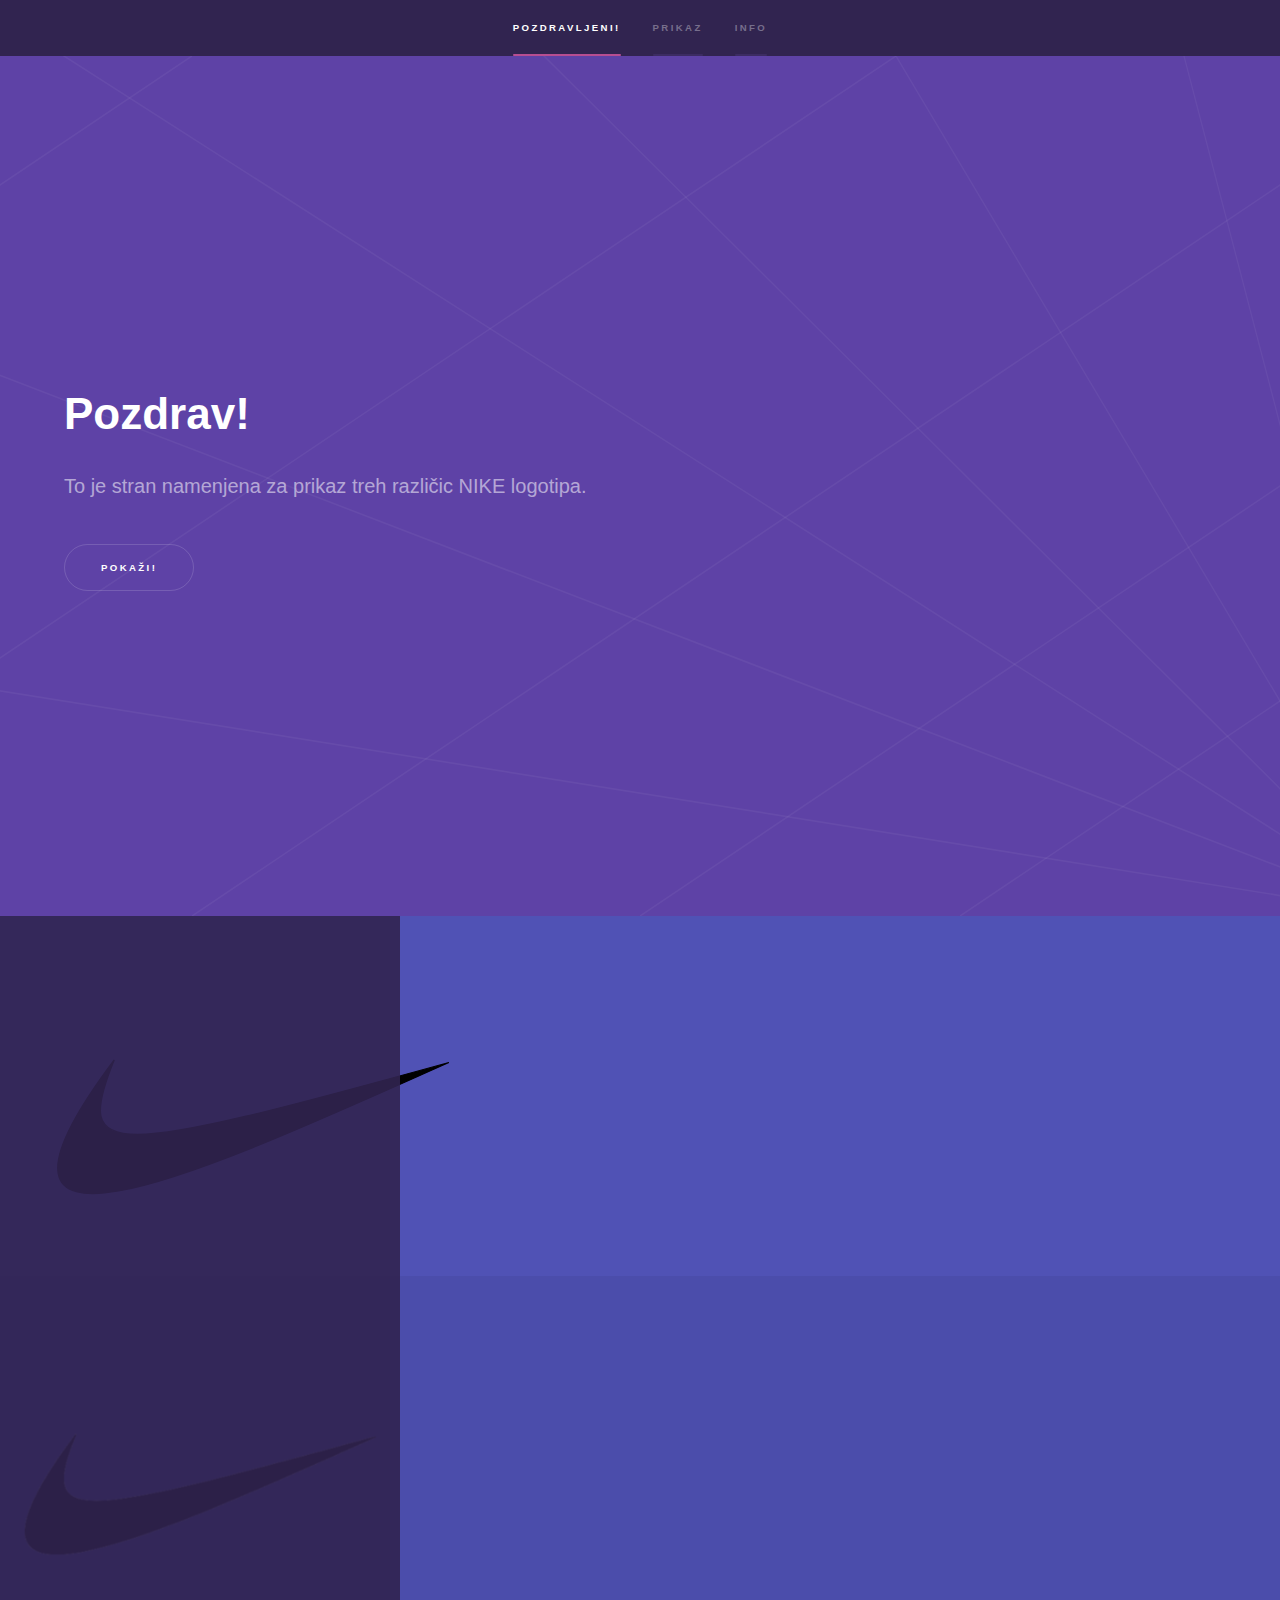
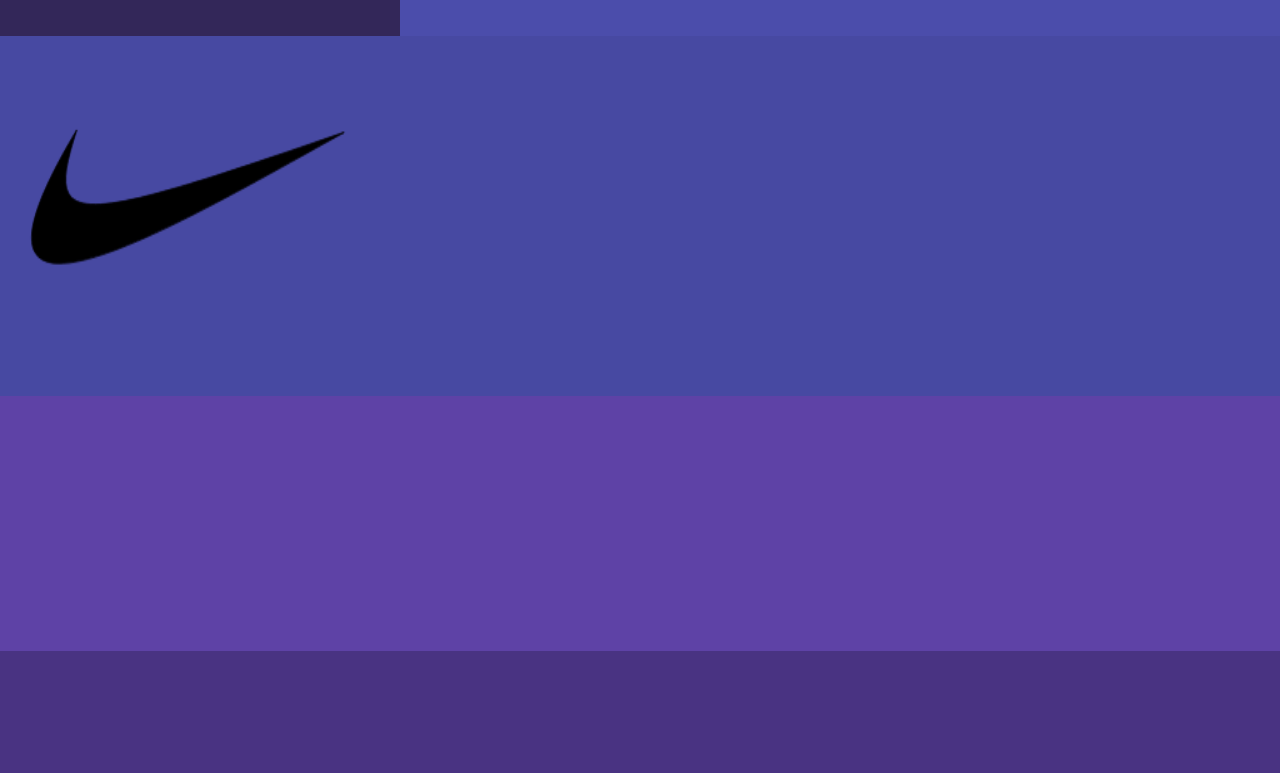
==== index.html @ 173b86b7 "Update index.html" ====
<!DOCTYPE HTML>

<html>
	<head>
		<title>Hyperspace by HTML5 UP</title>
		<meta charset="utf-8" />
		<meta name="viewport" content="width=device-width, initial-scale=1, user-scalable=no" />
		<link rel="stylesheet" href="viri/css/main.css" />
		<noscript><link rel="stylesheet" href="viri/css/noscript.css" /></noscript>
	</head>
	<body class="is-preload">

			<section id="sidebar">
				<div class="inner">
					<nav>
						<ul>
							<li><a href="#intro">Pozdravljeni!</a></li>
							<li><a href="#one">Prikaz</a></li>
							<li><a href="#three">Info</a></li>
							
						</ul>
					</nav>
				</div>
			</section>

			<div id="wrapper">

					<section id="intro" class="wrapper style1 fullscreen fade-up">
						<div class="inner">
							<h1>Pozdrav!</h1>
							<p>To je stran namenjena za prikaz treh različic NIKE logotipa.</p>
							<ul class="actions">
								<li><a href="#one" class="button scrolly">Pokaži!</a></li>
							</ul>
						</div>
					</section>

					<section id="one" class="wrapper style2 spotlights">
						<section>
							<div class="image">
								<svg xmlns="http://www.w3.org/2000/svg" width="5.33335in" height="3in" viewBox="0 -80 320 230">
									<path id="Neimenovano" fill="black" stroke="black" stroke-width="1"
										d="M 46.77,34.98
										   C -96.00,225.33 129.67,119.00 314.02,36.98
											 40.00,112.67 14.00,115.33 46.77,34.98 Z" />
								</svg>
							</div>
							<div class="content">
								<div class="inner">
									<h2>SVG</h2>
									<p>SVG različica NIKE logotipa ustvarjena s pomočjo programa GIMP. Začrtana oblika z orodjem "Poti" in nato izvožena pot v obliki SVG.</p>
									<ul class="actions">
										<li><a href="https://www.w3schools.com/graphics/svg_intro.asp" class="button">Več</a></li>
									</ul>
								</div>
							</div>
						</section>
						<section>
							<a class="image"><img src="slike/Nike.png" alt="" data-position="top center" /></a>
							<div class="content">
								<div class="inner">
									<h2>PNG</h2>
									<p>SVG različico logotipa sem pretvoril v PNG tako, da sem zajel zaslon, sliko obrezal in jo shranil s PNG končnico.</p>

								</div>
							</div>
						</section>
						<section>
							<canvas class="image" id="myCanvas" width="320" height="230"></canvas>
							<div class="content">
								<div class="inner">
									<h2>Bezierjeva Krivulja</h2>
									<p>SVG različico sem pretvoril v Bezierjevo krivuljo s pomočjo spletnega orodja.</p>
									<ul class="actions">
										<li><a href="https://www.w3schools.com/jsref/canvas_beziercurveto.asp" class="button">Več</a></li>
									</ul>
								</div>
							</div>
						</section>
					</section>

					<section id="three" class="wrapper style1 fade-up">
						<div class="inner">
							<div class="split style1">
							
								<section>
									<ul class="contact">
										<li >
											<h3>Patrik Miletić</h3>
										</li>
										<li>
											<h3>Mentor: Boštjan Vouk</h3>
										</li>
										<li>
											<h3><a href="https://www.scng.si/">ŠCNG ERŠ Nova Gorica</a></h3>
										</li>

									</ul>
								</section>
							</div>
						</div>
					</section>

			</div>

			<footer id="footer" class="wrapper style1-alt">
				<div class="inner">
					<ul class="menu">
					</ul>
				</div>
			</footer>

			<script src="viri/js/jquery.min.js"></script>
			<script src="viri/js/jquery.scrollex.min.js"></script>
			<script src="viri/js/jquery.scrolly.min.js"></script>
			<script src="viri/js/browser.min.js"></script>
			<script src="viri/js/breakpoints.min.js"></script>
			<script src="viri/js/util.js"></script>
			<script src="viri/js/main.js"></script>
			<script>
				var canvas = document.getElementById('myCanvas');
				var ctx = canvas.getContext('2d');
	
				ctx.scale(0.8, 0.8); 
				ctx.translate(30, 40); 
	
				ctx.beginPath();
				ctx.moveTo(46.77, 34.98); 
	
				ctx.bezierCurveTo(-96.00, 225.33, 129.67, 119.00, 314.02, 36.98);
				ctx.bezierCurveTo(40.00, 112.67, 14.00, 115.33, 46.77, 34.98);
	
				ctx.fillStyle = 'black';
				ctx.fill();
	
				ctx.strokeStyle = 'black';
				ctx.lineWidth = 1;
				ctx.stroke();
			</script>
	

	</body>
</html>
---- viri/css/main.css ----
@import url(fontawesome-all.min.css);

/*
	Hyperspace by HTML5 UP
	html5up.net | @ajlkn
	Free for personal and commercial use under the CCA 3.0 license (html5up.net/license)
*/

html, body, div, span, applet, object,
iframe, h1, h2, h3, h4, h5, h6, p, blockquote,
pre, a, abbr, acronym, address, big, cite,
code, del, dfn, em, img, ins, kbd, q, s, samp,
small, strike, strong, sub, sup, tt, var, b,
u, i, center, dl, dt, dd, ol, ul, li, fieldset,
form, label, legend, table, caption, tbody,
tfoot, thead, tr, th, td, article, aside,
canvas, details, embed, figure, figcaption,
footer, header, hgroup, menu, nav, output, ruby,
section, summary, time, mark, audio, video {
	margin: 0;
	padding: 0;
	border: 0;
	font-size: 100%;
	font: inherit;
	vertical-align: baseline;}

article, aside, details, figcaption, figure,
footer, header, hgroup, menu, nav, section {
	display: block;}

body {
	line-height: 1;
}

ol, ul {
	list-style: none;
}

blockquote, q {
	quotes: none;
}

	blockquote:before, blockquote:after, q:before, q:after {
		content: '';
		content: none;
	}

table {
	border-collapse: collapse;
	border-spacing: 0;
}

body {
	-webkit-text-size-adjust: none;
}

mark {
	background-color: transparent;
	color: inherit;
}

input::-moz-focus-inner {
	border: 0;
	padding: 0;
}

input, select, textarea {
	-moz-appearance: none;
	-webkit-appearance: none;
	-ms-appearance: none;
	appearance: none;
}

/* Basic */

	@-ms-viewport {
		width: device-width;
	}

	body {
		-ms-overflow-style: scrollbar;
	}

	@media screen and (max-width: 480px) {

		html, body {
			min-width: 320px;
		}

	}

	html {
		box-sizing: border-box;
	}

	*, *:before, *:after {
		box-sizing: inherit;
	}

	body {
		background: #312450;
	}

		body.is-preload *, body.is-preload *:before, body.is-preload *:after {
			-moz-animation: none !important;
			-webkit-animation: none !important;
			-ms-animation: none !important;
			animation: none !important;
			-moz-transition: none !important;
			-webkit-transition: none !important;
			-ms-transition: none !important;
			transition: none !important;
		}

/* Type */

	body, input, select, textarea {
		color: rgba(255, 255, 255, 0.55);
		font-family: Arial, Helvetica, sans-serif;
		font-size: 16.5pt;
		font-weight: normal;
		line-height: 1.75;
	}

		@media screen and (max-width: 1680px) {

			body, input, select, textarea {
				font-size: 13pt;
			}

		}

		@media screen and (max-width: 1280px) {

			body, input, select, textarea {
				font-size: 12pt;
			}

		}

		@media screen and (max-width: 360px) {

			body, input, select, textarea {
				font-size: 11pt;
			}

		}

	a {
		-moz-transition: color 0.2s ease, border-bottom-color 0.2s ease;
		-webkit-transition: color 0.2s ease, border-bottom-color 0.2s ease;
		-ms-transition: color 0.2s ease, border-bottom-color 0.2s ease;
		transition: color 0.2s ease, border-bottom-color 0.2s ease;
		border-bottom: dotted 1px rgba(255, 255, 255, 0.35);
		color: inherit;
		text-decoration: none;
	}

		a:hover {
			border-bottom-color: transparent;
			color: #ffffff;
		}

	strong, b {
		color: #ffffff;
		font-weight: bold;
	}

	em, i {
		font-style: italic;
	}

	p {
		margin: 0 0 2em 0;
	}

	h1, h2, h3, h4, h5, h6 {
		color: #ffffff;
		font-weight: bold;
		line-height: 1.5;
		margin: 0 0 0.5em 0;
	}

		h1 a, h2 a, h3 a, h4 a, h5 a, h6 a {
			color: inherit;
			text-decoration: none;
		}

	h1 {
		font-size: 2.75em;
	}

		h1.major {
			margin: 0 0 1.3em 0;
			position: relative;
			padding-bottom: 0.35em;
		}

			h1.major:after {
				background-image: -moz-linear-gradient(to right, #5e42a6, #b74e91);
				background-image: -webkit-linear-gradient(to right, #5e42a6, #b74e91);
				background-image: -ms-linear-gradient(to right, #5e42a6, #b74e91);
				background-image: linear-gradient(to right, #5e42a6, #b74e91);
				-moz-transition: max-width 0.2s ease;
				-webkit-transition: max-width 0.2s ease;
				-ms-transition: max-width 0.2s ease;
				transition: max-width 0.2s ease;
				border-radius: 0.2em;
				bottom: 0;
				content: '';
				height: 0.05em;
				position: absolute;
				right: 0;
				width: 100%;
			}

	h2 {
		font-size: 1.75em;
	}

	h3 {
		font-size: 1.1em;
	}

	h4 {
		font-size: 1em;
	}

	h5 {
		font-size: 0.8em;
	}

	h6 {
		font-size: 0.6em;
	}

	@media screen and (max-width: 736px) {

		h1 {
			font-size: 2em;
		}

		h2 {
			font-size: 1.25em;
		}

		h3 {
			font-size: 1em;
		}

		h4 {
			font-size: 0.8em;
		}

		h5 {
			font-size: 0.6em;
		}

		h6 {
			font-size: 0.6em;
		}

	}

	sub {
		font-size: 0.8em;
		position: relative;
		top: 0.5em;
	}

	sup {
		font-size: 0.8em;
		position: relative;
		top: -0.5em;
	}

	blockquote {
		border-left: solid 4px rgba(255, 255, 255, 0.15);
		font-style: italic;
		margin: 0 0 2em 0;
		padding: 0.5em 0 0.5em 2em;
	}

	code {
		background: rgba(255, 255, 255, 0.05);
		border-radius: 0.25em;
		border: solid 1px rgba(255, 255, 255, 0.15);
		font-family: "Courier New", monospace;
		font-size: 0.9em;
		margin: 0 0.25em;
		padding: 0.25em 0.65em;
	}

	pre {
		-webkit-overflow-scrolling: touch;
		font-family: "Courier New", monospace;
		font-size: 0.9em;
		margin: 0 0 2em 0;
	}

		pre code {
			display: block;
			line-height: 1.75em;
			padding: 1em 1.5em;
			overflow-x: auto;
		}

	hr {
		border: 0;
		border-bottom: solid 1px rgba(255, 255, 255, 0.15);
		margin: 2em 0;
	}

		hr.major {
			margin: 3em 0;
		}

	.align-left {
		text-align: left;
	}

	.align-center {
		text-align: center;
	}

	.align-right {
		text-align: right;
	}

/* Row */

	.row {
		display: flex;
		flex-wrap: wrap;
		box-sizing: border-box;
		align-items: stretch;
	}

		.row > * {
			box-sizing: border-box;
		}

		.row.gtr-uniform > * > :last-child {
			margin-bottom: 0;
		}

		.row.aln-left {
			justify-content: flex-start;
		}

		.row.aln-center {
			justify-content: center;
		}

		.row.aln-right {
			justify-content: flex-end;
		}

		.row.aln-top {
			align-items: flex-start;
		}

		.row.aln-middle {
			align-items: center;
		}

		.row.aln-bottom {
			align-items: flex-end;
		}

		.row > .imp {
			order: -1;
		}

		.row > .col-1 {
			width: 8.33333%;
		}

		.row > .off-1 {
			margin-left: 8.33333%;
		}

		.row > .col-2 {
			width: 16.66667%;
		}

		.row > .off-2 {
			margin-left: 16.66667%;
		}

		.row > .col-3 {
			width: 25%;
		}

		.row > .off-3 {
			margin-left: 25%;
		}

		.row > .col-4 {
			width: 33.33333%;
		}

		.row > .off-4 {
			margin-left: 33.33333%;
		}

		.row > .col-5 {
			width: 41.66667%;
		}

		.row > .off-5 {
			margin-left: 41.66667%;
		}

		.row > .col-6 {
			width: 50%;
		}

		.row > .off-6 {
			margin-left: 50%;
		}

		.row > .col-7 {
			width: 58.33333%;
		}

		.row > .off-7 {
			margin-left: 58.33333%;
		}

		.row > .col-8 {
			width: 66.66667%;
		}

		.row > .off-8 {
			margin-left: 66.66667%;
		}

		.row > .col-9 {
			width: 75%;
		}

		.row > .off-9 {
			margin-left: 75%;
		}

		.row > .col-10 {
			width: 83.33333%;
		}

		.row > .off-10 {
			margin-left: 83.33333%;
		}

		.row > .col-11 {
			width: 91.66667%;
		}

		.row > .off-11 {
			margin-left: 91.66667%;
		}

		.row > .col-12 {
			width: 100%;
		}

		.row > .off-12 {
			margin-left: 100%;
		}

		.row.gtr-0 {
			margin-top: 0;
			margin-left: 0em;
		}

			.row.gtr-0 > * {
				padding: 0 0 0 0em;
			}

			.row.gtr-0.gtr-uniform {
				margin-top: 0em;
			}

				.row.gtr-0.gtr-uniform > * {
					padding-top: 0em;
				}

		.row.gtr-25 {
			margin-top: 0;
			margin-left: -0.375em;
		}

			.row.gtr-25 > * {
				padding: 0 0 0 0.375em;
			}

			.row.gtr-25.gtr-uniform {
				margin-top: -0.375em;
			}

				.row.gtr-25.gtr-uniform > * {
					padding-top: 0.375em;
				}

		.row.gtr-50 {
			margin-top: 0;
			margin-left: -0.75em;
		}

			.row.gtr-50 > * {
				padding: 0 0 0 0.75em;
			}

			.row.gtr-50.gtr-uniform {
				margin-top: -0.75em;
			}

				.row.gtr-50.gtr-uniform > * {
					padding-top: 0.75em;
				}

		.row {
			margin-top: 0;
			margin-left: -1.5em;
		}

			.row > * {
				padding: 0 0 0 1.5em;
			}

			.row.gtr-uniform {
				margin-top: -1.5em;
			}

				.row.gtr-uniform > * {
					padding-top: 1.5em;
				}

		.row.gtr-150 {
			margin-top: 0;
			margin-left: -2.25em;
		}

			.row.gtr-150 > * {
				padding: 0 0 0 2.25em;
			}

			.row.gtr-150.gtr-uniform {
				margin-top: -2.25em;
			}

				.row.gtr-150.gtr-uniform > * {
					padding-top: 2.25em;
				}

		.row.gtr-200 {
			margin-top: 0;
			margin-left: -3em;
		}

			.row.gtr-200 > * {
				padding: 0 0 0 3em;
			}

			.row.gtr-200.gtr-uniform {
				margin-top: -3em;
			}

				.row.gtr-200.gtr-uniform > * {
					padding-top: 3em;
				}

		@media screen and (max-width: 1680px) {

			.row {
				display: flex;
				flex-wrap: wrap;
				box-sizing: border-box;
				align-items: stretch;
			}

				.row > * {
					box-sizing: border-box;
				}

				.row.gtr-uniform > * > :last-child {
					margin-bottom: 0;
				}

				.row.aln-left {
					justify-content: flex-start;
				}

				.row.aln-center {
					justify-content: center;
				}

				.row.aln-right {
					justify-content: flex-end;
				}

				.row.aln-top {
					align-items: flex-start;
				}

				.row.aln-middle {
					align-items: center;
				}

				.row.aln-bottom {
					align-items: flex-end;
				}

				.row > .imp-xlarge {
					order: -1;
				}

				.row > .col-1-xlarge {
					width: 8.33333%;
				}

				.row > .off-1-xlarge {
					margin-left: 8.33333%;
				}

				.row > .col-2-xlarge {
					width: 16.66667%;
				}

				.row > .off-2-xlarge {
					margin-left: 16.66667%;
				}

				.row > .col-3-xlarge {
					width: 25%;
				}

				.row > .off-3-xlarge {
					margin-left: 25%;
				}

				.row > .col-4-xlarge {
					width: 33.33333%;
				}

				.row > .off-4-xlarge {
					margin-left: 33.33333%;
				}

				.row > .col-5-xlarge {
					width: 41.66667%;
				}

				.row > .off-5-xlarge {
					margin-left: 41.66667%;
				}

				.row > .col-6-xlarge {
					width: 50%;
				}

				.row > .off-6-xlarge {
					margin-left: 50%;
				}

				.row > .col-7-xlarge {
					width: 58.33333%;
				}

				.row > .off-7-xlarge {
					margin-left: 58.33333%;
				}

				.row > .col-8-xlarge {
					width: 66.66667%;
				}

				.row > .off-8-xlarge {
					margin-left: 66.66667%;
				}

				.row > .col-9-xlarge {
					width: 75%;
				}

				.row > .off-9-xlarge {
					margin-left: 75%;
				}

				.row > .col-10-xlarge {
					width: 83.33333%;
				}

				.row > .off-10-xlarge {
					margin-left: 83.33333%;
				}

				.row > .col-11-xlarge {
					width: 91.66667%;
				}

				.row > .off-11-xlarge {
					margin-left: 91.66667%;
				}

				.row > .col-12-xlarge {
					width: 100%;
				}

				.row > .off-12-xlarge {
					margin-left: 100%;
				}

				.row.gtr-0 {
					margin-top: 0;
					margin-left: 0em;
				}

					.row.gtr-0 > * {
						padding: 0 0 0 0em;
					}

					.row.gtr-0.gtr-uniform {
						margin-top: 0em;
					}

						.row.gtr-0.gtr-uniform > * {
							padding-top: 0em;
						}

				.row.gtr-25 {
					margin-top: 0;
					margin-left: -0.375em;
				}

					.row.gtr-25 > * {
						padding: 0 0 0 0.375em;
					}

					.row.gtr-25.gtr-uniform {
						margin-top: -0.375em;
					}

						.row.gtr-25.gtr-uniform > * {
							padding-top: 0.375em;
						}

				.row.gtr-50 {
					margin-top: 0;
					margin-left: -0.75em;
				}

					.row.gtr-50 > * {
						padding: 0 0 0 0.75em;
					}

					.row.gtr-50.gtr-uniform {
						margin-top: -0.75em;
					}

						.row.gtr-50.gtr-uniform > * {
							padding-top: 0.75em;
						}

				.row {
					margin-top: 0;
					margin-left: -1.5em;
				}

					.row > * {
						padding: 0 0 0 1.5em;
					}

					.row.gtr-uniform {
						margin-top: -1.5em;
					}

						.row.gtr-uniform > * {
							padding-top: 1.5em;
						}

				.row.gtr-150 {
					margin-top: 0;
					margin-left: -2.25em;
				}

					.row.gtr-150 > * {
						padding: 0 0 0 2.25em;
					}

					.row.gtr-150.gtr-uniform {
						margin-top: -2.25em;
					}

						.row.gtr-150.gtr-uniform > * {
							padding-top: 2.25em;
						}

				.row.gtr-200 {
					margin-top: 0;
					margin-left: -3em;
				}

					.row.gtr-200 > * {
						padding: 0 0 0 3em;
					}

					.row.gtr-200.gtr-uniform {
						margin-top: -3em;
					}

						.row.gtr-200.gtr-uniform > * {
							padding-top: 3em;
						}

		}

		@media screen and (max-width: 1280px) {

			.row {
				display: flex;
				flex-wrap: wrap;
				box-sizing: border-box;
				align-items: stretch;
			}

				.row > * {
					box-sizing: border-box;
				}

				.row.gtr-uniform > * > :last-child {
					margin-bottom: 0;
				}

				.row.aln-left {
					justify-content: flex-start;
				}

				.row.aln-center {
					justify-content: center;
				}

				.row.aln-right {
					justify-content: flex-end;
				}

				.row.aln-top {
					align-items: flex-start;
				}

				.row.aln-middle {
					align-items: center;
				}

				.row.aln-bottom {
					align-items: flex-end;
				}

				.row > .imp-large {
					order: -1;
				}

				.row > .col-1-large {
					width: 8.33333%;
				}

				.row > .off-1-large {
					margin-left: 8.33333%;
				}

				.row > .col-2-large {
					width: 16.66667%;
				}

				.row > .off-2-large {
					margin-left: 16.66667%;
				}

				.row > .col-3-large {
					width: 25%;
				}

				.row > .off-3-large {
					margin-left: 25%;
				}

				.row > .col-4-large {
					width: 33.33333%;
				}

				.row > .off-4-large {
					margin-left: 33.33333%;
				}

				.row > .col-5-large {
					width: 41.66667%;
				}

				.row > .off-5-large {
					margin-left: 41.66667%;
				}

				.row > .col-6-large {
					width: 50%;
				}

				.row > .off-6-large {
					margin-left: 50%;
				}

				.row > .col-7-large {
					width: 58.33333%;
				}

				.row > .off-7-large {
					margin-left: 58.33333%;
				}

				.row > .col-8-large {
					width: 66.66667%;
				}

				.row > .off-8-large {
					margin-left: 66.66667%;
				}

				.row > .col-9-large {
					width: 75%;
				}

				.row > .off-9-large {
					margin-left: 75%;
				}

				.row > .col-10-large {
					width: 83.33333%;
				}

				.row > .off-10-large {
					margin-left: 83.33333%;
				}

				.row > .col-11-large {
					width: 91.66667%;
				}

				.row > .off-11-large {
					margin-left: 91.66667%;
				}

				.row > .col-12-large {
					width: 100%;
				}

				.row > .off-12-large {
					margin-left: 100%;
				}

				.row.gtr-0 {
					margin-top: 0;
					margin-left: 0em;
				}

					.row.gtr-0 > * {
						padding: 0 0 0 0em;
					}

					.row.gtr-0.gtr-uniform {
						margin-top: 0em;
					}

						.row.gtr-0.gtr-uniform > * {
							padding-top: 0em;
						}

				.row.gtr-25 {
					margin-top: 0;
					margin-left: -0.375em;
				}

					.row.gtr-25 > * {
						padding: 0 0 0 0.375em;
					}

					.row.gtr-25.gtr-uniform {
						margin-top: -0.375em;
					}

						.row.gtr-25.gtr-uniform > * {
							padding-top: 0.375em;
						}

				.row.gtr-50 {
					margin-top: 0;
					margin-left: -0.75em;
				}

					.row.gtr-50 > * {
						padding: 0 0 0 0.75em;
					}

					.row.gtr-50.gtr-uniform {
						margin-top: -0.75em;
					}

						.row.gtr-50.gtr-uniform > * {
							padding-top: 0.75em;
						}

				.row {
					margin-top: 0;
					margin-left: -1.5em;
				}

					.row > * {
						padding: 0 0 0 1.5em;
					}

					.row.gtr-uniform {
						margin-top: -1.5em;
					}

						.row.gtr-uniform > * {
							padding-top: 1.5em;
						}

				.row.gtr-150 {
					margin-top: 0;
					margin-left: -2.25em;
				}

					.row.gtr-150 > * {
						padding: 0 0 0 2.25em;
					}

					.row.gtr-150.gtr-uniform {
						margin-top: -2.25em;
					}

						.row.gtr-150.gtr-uniform > * {
							padding-top: 2.25em;
						}

				.row.gtr-200 {
					margin-top: 0;
					margin-left: -3em;
				}

					.row.gtr-200 > * {
						padding: 0 0 0 3em;
					}

					.row.gtr-200.gtr-uniform {
						margin-top: -3em;
					}

						.row.gtr-200.gtr-uniform > * {
							padding-top: 3em;
						}

		}

		@media screen and (max-width: 980px) {

			.row {
				display: flex;
				flex-wrap: wrap;
				box-sizing: border-box;
				align-items: stretch;
			}

				.row > * {
					box-sizing: border-box;
				}

				.row.gtr-uniform > * > :last-child {
					margin-bottom: 0;
				}

				.row.aln-left {
					justify-content: flex-start;
				}

				.row.aln-center {
					justify-content: center;
				}

				.row.aln-right {
					justify-content: flex-end;
				}

				.row.aln-top {
					align-items: flex-start;
				}

				.row.aln-middle {
					align-items: center;
				}

				.row.aln-bottom {
					align-items: flex-end;
				}

				.row > .imp-medium {
					order: -1;
				}

				.row > .col-1-medium {
					width: 8.33333%;
				}

				.row > .off-1-medium {
					margin-left: 8.33333%;
				}

				.row > .col-2-medium {
					width: 16.66667%;
				}

				.row > .off-2-medium {
					margin-left: 16.66667%;
				}

				.row > .col-3-medium {
					width: 25%;
				}

				.row > .off-3-medium {
					margin-left: 25%;
				}

				.row > .col-4-medium {
					width: 33.33333%;
				}

				.row > .off-4-medium {
					margin-left: 33.33333%;
				}

				.row > .col-5-medium {
					width: 41.66667%;
				}

				.row > .off-5-medium {
					margin-left: 41.66667%;
				}

				.row > .col-6-medium {
					width: 50%;
				}

				.row > .off-6-medium {
					margin-left: 50%;
				}

				.row > .col-7-medium {
					width: 58.33333%;
				}

				.row > .off-7-medium {
					margin-left: 58.33333%;
				}

				.row > .col-8-medium {
					width: 66.66667%;
				}

				.row > .off-8-medium {
					margin-left: 66.66667%;
				}

				.row > .col-9-medium {
					width: 75%;
				}

				.row > .off-9-medium {
					margin-left: 75%;
				}

				.row > .col-10-medium {
					width: 83.33333%;
				}

				.row > .off-10-medium {
					margin-left: 83.33333%;
				}

				.row > .col-11-medium {
					width: 91.66667%;
				}

				.row > .off-11-medium {
					margin-left: 91.66667%;
				}

				.row > .col-12-medium {
					width: 100%;
				}

				.row > .off-12-medium {
					margin-left: 100%;
				}

				.row.gtr-0 {
					margin-top: 0;
					margin-left: 0em;
				}

					.row.gtr-0 > * {
						padding: 0 0 0 0em;
					}

					.row.gtr-0.gtr-uniform {
						margin-top: 0em;
					}

						.row.gtr-0.gtr-uniform > * {
							padding-top: 0em;
						}

				.row.gtr-25 {
					margin-top: 0;
					margin-left: -0.375em;
				}

					.row.gtr-25 > * {
						padding: 0 0 0 0.375em;
					}

					.row.gtr-25.gtr-uniform {
						margin-top: -0.375em;
					}

						.row.gtr-25.gtr-uniform > * {
							padding-top: 0.375em;
						}

				.row.gtr-50 {
					margin-top: 0;
					margin-left: -0.75em;
				}

					.row.gtr-50 > * {
						padding: 0 0 0 0.75em;
					}

					.row.gtr-50.gtr-uniform {
						margin-top: -0.75em;
					}

						.row.gtr-50.gtr-uniform > * {
							padding-top: 0.75em;
						}

				.row {
					margin-top: 0;
					margin-left: -1.5em;
				}

					.row > * {
						padding: 0 0 0 1.5em;
					}

					.row.gtr-uniform {
						margin-top: -1.5em;
					}

						.row.gtr-uniform > * {
							padding-top: 1.5em;
						}

				.row.gtr-150 {
					margin-top: 0;
					margin-left: -2.25em;
				}

					.row.gtr-150 > * {
						padding: 0 0 0 2.25em;
					}

					.row.gtr-150.gtr-uniform {
						margin-top: -2.25em;
					}

						.row.gtr-150.gtr-uniform > * {
							padding-top: 2.25em;
						}

				.row.gtr-200 {
					margin-top: 0;
					margin-left: -3em;
				}

					.row.gtr-200 > * {
						padding: 0 0 0 3em;
					}

					.row.gtr-200.gtr-uniform {
						margin-top: -3em;
					}

						.row.gtr-200.gtr-uniform > * {
							padding-top: 3em;
						}

		}

		@media screen and (max-width: 736px) {

			.row {
				display: flex;
				flex-wrap: wrap;
				box-sizing: border-box;
				align-items: stretch;
			}

				.row > * {
					box-sizing: border-box;
				}

				.row.gtr-uniform > * > :last-child {
					margin-bottom: 0;
				}

				.row.aln-left {
					justify-content: flex-start;
				}

				.row.aln-center {
					justify-content: center;
				}

				.row.aln-right {
					justify-content: flex-end;
				}

				.row.aln-top {
					align-items: flex-start;
				}

				.row.aln-middle {
					align-items: center;
				}

				.row.aln-bottom {
					align-items: flex-end;
				}

				.row > .imp-small {
					order: -1;
				}

				.row > .col-1-small {
					width: 8.33333%;
				}

				.row > .off-1-small {
					margin-left: 8.33333%;
				}

				.row > .col-2-small {
					width: 16.66667%;
				}

				.row > .off-2-small {
					margin-left: 16.66667%;
				}

				.row > .col-3-small {
					width: 25%;
				}

				.row > .off-3-small {
					margin-left: 25%;
				}

				.row > .col-4-small {
					width: 33.33333%;
				}

				.row > .off-4-small {
					margin-left: 33.33333%;
				}

				.row > .col-5-small {
					width: 41.66667%;
				}

				.row > .off-5-small {
					margin-left: 41.66667%;
				}

				.row > .col-6-small {
					width: 50%;
				}

				.row > .off-6-small {
					margin-left: 50%;
				}

				.row > .col-7-small {
					width: 58.33333%;
				}

				.row > .off-7-small {
					margin-left: 58.33333%;
				}

				.row > .col-8-small {
					width: 66.66667%;
				}

				.row > .off-8-small {
					margin-left: 66.66667%;
				}

				.row > .col-9-small {
					width: 75%;
				}

				.row > .off-9-small {
					margin-left: 75%;
				}

				.row > .col-10-small {
					width: 83.33333%;
				}

				.row > .off-10-small {
					margin-left: 83.33333%;
				}

				.row > .col-11-small {
					width: 91.66667%;
				}

				.row > .off-11-small {
					margin-left: 91.66667%;
				}

				.row > .col-12-small {
					width: 100%;
				}

				.row > .off-12-small {
					margin-left: 100%;
				}

				.row.gtr-0 {
					margin-top: 0;
					margin-left: 0em;
				}

					.row.gtr-0 > * {
						padding: 0 0 0 0em;
					}

					.row.gtr-0.gtr-uniform {
						margin-top: 0em;
					}

						.row.gtr-0.gtr-uniform > * {
							padding-top: 0em;
						}

				.row.gtr-25 {
					margin-top: 0;
					margin-left: -0.375em;
				}

					.row.gtr-25 > * {
						padding: 0 0 0 0.375em;
					}

					.row.gtr-25.gtr-uniform {
						margin-top: -0.375em;
					}

						.row.gtr-25.gtr-uniform > * {
							padding-top: 0.375em;
						}

				.row.gtr-50 {
					margin-top: 0;
					margin-left: -0.75em;
				}

					.row.gtr-50 > * {
						padding: 0 0 0 0.75em;
					}

					.row.gtr-50.gtr-uniform {
						margin-top: -0.75em;
					}

						.row.gtr-50.gtr-uniform > * {
							padding-top: 0.75em;
						}

				.row {
					margin-top: 0;
					margin-left: -1.5em;
				}

					.row > * {
						padding: 0 0 0 1.5em;
					}

					.row.gtr-uniform {
						margin-top: -1.5em;
					}

						.row.gtr-uniform > * {
							padding-top: 1.5em;
						}

				.row.gtr-150 {
					margin-top: 0;
					margin-left: -2.25em;
				}

					.row.gtr-150 > * {
						padding: 0 0 0 2.25em;
					}

					.row.gtr-150.gtr-uniform {
						margin-top: -2.25em;
					}

						.row.gtr-150.gtr-uniform > * {
							padding-top: 2.25em;
						}

				.row.gtr-200 {
					margin-top: 0;
					margin-left: -3em;
				}

					.row.gtr-200 > * {
						padding: 0 0 0 3em;
					}

					.row.gtr-200.gtr-uniform {
						margin-top: -3em;
					}

						.row.gtr-200.gtr-uniform > * {
							padding-top: 3em;
						}

		}

		@media screen and (max-width: 480px) {

			.row {
				display: flex;
				flex-wrap: wrap;
				box-sizing: border-box;
				align-items: stretch;
			}

				.row > * {
					box-sizing: border-box;
				}

				.row.gtr-uniform > * > :last-child {
					margin-bottom: 0;
				}

				.row.aln-left {
					justify-content: flex-start;
				}

				.row.aln-center {
					justify-content: center;
				}

				.row.aln-right {
					justify-content: flex-end;
				}

				.row.aln-top {
					align-items: flex-start;
				}

				.row.aln-middle {
					align-items: center;
				}

				.row.aln-bottom {
					align-items: flex-end;
				}

				.row > .imp-xsmall {
					order: -1;
				}

				.row > .col-1-xsmall {
					width: 8.33333%;
				}

				.row > .off-1-xsmall {
					margin-left: 8.33333%;
				}

				.row > .col-2-xsmall {
					width: 16.66667%;
				}

				.row > .off-2-xsmall {
					margin-left: 16.66667%;
				}

				.row > .col-3-xsmall {
					width: 25%;
				}

				.row > .off-3-xsmall {
					margin-left: 25%;
				}

				.row > .col-4-xsmall {
					width: 33.33333%;
				}

				.row > .off-4-xsmall {
					margin-left: 33.33333%;
				}

				.row > .col-5-xsmall {
					width: 41.66667%;
				}

				.row > .off-5-xsmall {
					margin-left: 41.66667%;
				}

				.row > .col-6-xsmall {
					width: 50%;
				}

				.row > .off-6-xsmall {
					margin-left: 50%;
				}

				.row > .col-7-xsmall {
					width: 58.33333%;
				}

				.row > .off-7-xsmall {
					margin-left: 58.33333%;
				}

				.row > .col-8-xsmall {
					width: 66.66667%;
				}

				.row > .off-8-xsmall {
					margin-left: 66.66667%;
				}

				.row > .col-9-xsmall {
					width: 75%;
				}

				.row > .off-9-xsmall {
					margin-left: 75%;
				}

				.row > .col-10-xsmall {
					width: 83.33333%;
				}

				.row > .off-10-xsmall {
					margin-left: 83.33333%;
				}

				.row > .col-11-xsmall {
					width: 91.66667%;
				}

				.row > .off-11-xsmall {
					margin-left: 91.66667%;
				}

				.row > .col-12-xsmall {
					width: 100%;
				}

				.row > .off-12-xsmall {
					margin-left: 100%;
				}

				.row.gtr-0 {
					margin-top: 0;
					margin-left: 0em;
				}

					.row.gtr-0 > * {
						padding: 0 0 0 0em;
					}

					.row.gtr-0.gtr-uniform {
						margin-top: 0em;
					}

						.row.gtr-0.gtr-uniform > * {
							padding-top: 0em;
						}

				.row.gtr-25 {
					margin-top: 0;
					margin-left: -0.375em;
				}

					.row.gtr-25 > * {
						padding: 0 0 0 0.375em;
					}

					.row.gtr-25.gtr-uniform {
						margin-top: -0.375em;
					}

						.row.gtr-25.gtr-uniform > * {
							padding-top: 0.375em;
						}

				.row.gtr-50 {
					margin-top: 0;
					margin-left: -0.75em;
				}

					.row.gtr-50 > * {
						padding: 0 0 0 0.75em;
					}

					.row.gtr-50.gtr-uniform {
						margin-top: -0.75em;
					}

						.row.gtr-50.gtr-uniform > * {
							padding-top: 0.75em;
						}

				.row {
					margin-top: 0;
					margin-left: -1.5em;
				}

					.row > * {
						padding: 0 0 0 1.5em;
					}

					.row.gtr-uniform {
						margin-top: -1.5em;
					}

						.row.gtr-uniform > * {
							padding-top: 1.5em;
						}

				.row.gtr-150 {
					margin-top: 0;
					margin-left: -2.25em;
				}

					.row.gtr-150 > * {
						padding: 0 0 0 2.25em;
					}

					.row.gtr-150.gtr-uniform {
						margin-top: -2.25em;
					}

						.row.gtr-150.gtr-uniform > * {
							padding-top: 2.25em;
						}

				.row.gtr-200 {
					margin-top: 0;
					margin-left: -3em;
				}

					.row.gtr-200 > * {
						padding: 0 0 0 3em;
					}

					.row.gtr-200.gtr-uniform {
						margin-top: -3em;
					}

						.row.gtr-200.gtr-uniform > * {
							padding-top: 3em;
						}

		}

/* Box */

	.box {
		border-radius: 0.25em;
		border: solid 1px rgba(255, 255, 255, 0.15);
		margin-bottom: 2em;
		padding: 1.5em;
	}

		.box > :last-child,
		.box > :last-child > :last-child,
		.box > :last-child > :last-child > :last-child {
			margin-bottom: 0;
		}

		.box.alt {
			border: 0;
			border-radius: 0;
			padding: 0;
		}

/* Button */

	input[type="submit"],
	input[type="reset"],
	input[type="button"],
	button,
	.button {
		-moz-appearance: none;
		-webkit-appearance: none;
		-ms-appearance: none;
		appearance: none;
		-moz-transition: border-color 0.2s ease;
		-webkit-transition: border-color 0.2s ease;
		-ms-transition: border-color 0.2s ease;
		transition: border-color 0.2s ease;
		background-color: transparent;
		border: solid 1px !important;
		border-color: rgba(255, 255, 255, 0.15) !important;
		border-radius: 3em;
		color: #ffffff !important;
		cursor: pointer;
		display: inline-block;
		font-size: 0.6em;
		font-weight: bold;
		height: calc(4.75em + 2px);
		letter-spacing: 0.25em;
		line-height: 4.75em;
		outline: 0;
		padding: 0 3.75em;
		position: relative;
		text-align: center;
		text-decoration: none;
		text-transform: uppercase;
		white-space: nowrap;
	}

		input[type="submit"]:after,
		input[type="reset"]:after,
		input[type="button"]:after,
		button:after,
		.button:after {
			-moz-transform: scale(0.25);
			-webkit-transform: scale(0.25);
			-ms-transform: scale(0.25);
			transform: scale(0.25);
			pointer-events: none;
			-moz-transition: opacity 0.2s ease, -moz-transform 0.2s ease;
			-webkit-transition: opacity 0.2s ease, -webkit-transform 0.2s ease;
			-ms-transition: opacity 0.2s ease, -ms-transform 0.2s ease;
			transition: opacity 0.2s ease, transform 0.2s ease;
			background: #ffffff;
			border-radius: 3em;
			content: '';
			height: 100%;
			left: 0;
			opacity: 0;
			position: absolute;
			top: 0;
			width: 100%;
		}

		input[type="submit"].icon:before,
		input[type="reset"].icon:before,
		input[type="button"].icon:before,
		button.icon:before,
		.button.icon:before {
			margin-right: 0.75em;
		}

		input[type="submit"].fit,
		input[type="reset"].fit,
		input[type="button"].fit,
		button.fit,
		.button.fit {
			width: 100%;
		}

		input[type="submit"].small,
		input[type="reset"].small,
		input[type="button"].small,
		button.small,
		.button.small {
			font-size: 0.4em;
		}

		input[type="submit"].large,
		input[type="reset"].large,
		input[type="button"].large,
		button.large,
		.button.large {
			font-size: 0.8em;
		}

		input[type="submit"].primary,
		input[type="reset"].primary,
		input[type="button"].primary,
		button.primary,
		.button.primary {
			background-color: #ffffff;
			color: #312450 !important;
		}

			input[type="submit"].primary:after,
			input[type="reset"].primary:after,
			input[type="button"].primary:after,
			button.primary:after,
			.button.primary:after {
				display: none;
			}

		input[type="submit"].disabled, input[type="submit"]:disabled,
		input[type="reset"].disabled,
		input[type="reset"]:disabled,
		input[type="button"].disabled,
		input[type="button"]:disabled,
		button.disabled,
		button:disabled,
		.button.disabled,
		.button:disabled {
			cursor: default;
			opacity: 0.5;
			pointer-events: none;
		}

		input[type="submit"]:hover,
		input[type="reset"]:hover,
		input[type="button"]:hover,
		button:hover,
		.button:hover {
			border-color: rgba(255, 255, 255, 0.55) !important;
		}

			input[type="submit"]:hover:after,
			input[type="reset"]:hover:after,
			input[type="button"]:hover:after,
			button:hover:after,
			.button:hover:after {
				opacity: 0.05;
				-moz-transform: scale(1);
				-webkit-transform: scale(1);
				-ms-transform: scale(1);
				transform: scale(1);
			}

			input[type="submit"]:hover:active,
			input[type="reset"]:hover:active,
			input[type="button"]:hover:active,
			button:hover:active,
			.button:hover:active {
				border-color: #ffffff !important;
			}

				input[type="submit"]:hover:active:after,
				input[type="reset"]:hover:active:after,
				input[type="button"]:hover:active:after,
				button:hover:active:after,
				.button:hover:active:after {
					opacity: 0.1;
				}

/* Features */

	.features {
		display: -moz-flex;
		display: -webkit-flex;
		display: -ms-flex;
		display: flex;
		-moz-flex-wrap: wrap;
		-webkit-flex-wrap: wrap;
		-ms-flex-wrap: wrap;
		flex-wrap: wrap;
		border-radius: 0.25em;
		border: solid 1px rgba(255, 255, 255, 0.15);
		background: rgba(255, 255, 255, 0.05);
		margin: 0 0 2em 0;
	}

		.features section {
			padding: 3.5em 3em 1em 7em ;
			width: 50%;
			border-top: solid 1px rgba(255, 255, 255, 0.15);
			position: relative;
		}

			.features section:nth-child(-n + 2) {
				border-top-width: 0;
			}

			.features section:nth-child(2n) {
				border-left: solid 1px rgba(255, 255, 255, 0.15);
			}

			.features section .icon {
				-moz-transition: opacity 0.5s ease, -moz-transform 0.5s ease;
				-webkit-transition: opacity 0.5s ease, -webkit-transform 0.5s ease;
				-ms-transition: opacity 0.5s ease, -ms-transform 0.5s ease;
				transition: opacity 0.5s ease, transform 0.5s ease;
				-moz-transition-delay: 1s;
				-webkit-transition-delay: 1s;
				-ms-transition-delay: 1s;
				transition-delay: 1s;
				-moz-transform: scale(1);
				-webkit-transform: scale(1);
				-ms-transform: scale(1);
				transform: scale(1);
				position: absolute;
				left: 3em;
				top: 3em;
				opacity: 1;
			}

			.features section:nth-child(1) .icon {
				-moz-transition-delay: 0.15s;
				-webkit-transition-delay: 0.15s;
				-ms-transition-delay: 0.15s;
				transition-delay: 0.15s;
			}

			.features section:nth-child(2) .icon {
				-moz-transition-delay: 0.3s;
				-webkit-transition-delay: 0.3s;
				-ms-transition-delay: 0.3s;
				transition-delay: 0.3s;
			}

			.features section:nth-child(3) .icon {
				-moz-transition-delay: 0.45s;
				-webkit-transition-delay: 0.45s;
				-ms-transition-delay: 0.45s;
				transition-delay: 0.45s;
			}

			.features section:nth-child(4) .icon {
				-moz-transition-delay: 0.6s;
				-webkit-transition-delay: 0.6s;
				-ms-transition-delay: 0.6s;
				transition-delay: 0.6s;
			}

			.features section:nth-child(5) .icon {
				-moz-transition-delay: 0.75s;
				-webkit-transition-delay: 0.75s;
				-ms-transition-delay: 0.75s;
				transition-delay: 0.75s;
			}

			.features section:nth-child(6) .icon {
				-moz-transition-delay: 0.9s;
				-webkit-transition-delay: 0.9s;
				-ms-transition-delay: 0.9s;
				transition-delay: 0.9s;
			}

			.features section:nth-child(7) .icon {
				-moz-transition-delay: 1.05s;
				-webkit-transition-delay: 1.05s;
				-ms-transition-delay: 1.05s;
				transition-delay: 1.05s;
			}

			.features section:nth-child(8) .icon {
				-moz-transition-delay: 1.2s;
				-webkit-transition-delay: 1.2s;
				-ms-transition-delay: 1.2s;
				transition-delay: 1.2s;
			}

			.features section:nth-child(9) .icon {
				-moz-transition-delay: 1.35s;
				-webkit-transition-delay: 1.35s;
				-ms-transition-delay: 1.35s;
				transition-delay: 1.35s;
			}

			.features section:nth-child(10) .icon {
				-moz-transition-delay: 1.5s;
				-webkit-transition-delay: 1.5s;
				-ms-transition-delay: 1.5s;
				transition-delay: 1.5s;
			}

			.features section:nth-child(11) .icon {
				-moz-transition-delay: 1.65s;
				-webkit-transition-delay: 1.65s;
				-ms-transition-delay: 1.65s;
				transition-delay: 1.65s;
			}

			.features section:nth-child(12) .icon {
				-moz-transition-delay: 1.8s;
				-webkit-transition-delay: 1.8s;
				-ms-transition-delay: 1.8s;
				transition-delay: 1.8s;
			}

			.features section:nth-child(13) .icon {
				-moz-transition-delay: 1.95s;
				-webkit-transition-delay: 1.95s;
				-ms-transition-delay: 1.95s;
				transition-delay: 1.95s;
			}

			.features section:nth-child(14) .icon {
				-moz-transition-delay: 2.1s;
				-webkit-transition-delay: 2.1s;
				-ms-transition-delay: 2.1s;
				transition-delay: 2.1s;
			}

			.features section:nth-child(15) .icon {
				-moz-transition-delay: 2.25s;
				-webkit-transition-delay: 2.25s;
				-ms-transition-delay: 2.25s;
				transition-delay: 2.25s;
			}

			.features section:nth-child(16) .icon {
				-moz-transition-delay: 2.4s;
				-webkit-transition-delay: 2.4s;
				-ms-transition-delay: 2.4s;
				transition-delay: 2.4s;
			}

			.features section:nth-child(17) .icon {
				-moz-transition-delay: 2.55s;
				-webkit-transition-delay: 2.55s;
				-ms-transition-delay: 2.55s;
				transition-delay: 2.55s;
			}

			.features section:nth-child(18) .icon {
				-moz-transition-delay: 2.7s;
				-webkit-transition-delay: 2.7s;
				-ms-transition-delay: 2.7s;
				transition-delay: 2.7s;
			}

			.features section:nth-child(19) .icon {
				-moz-transition-delay: 2.85s;
				-webkit-transition-delay: 2.85s;
				-ms-transition-delay: 2.85s;
				transition-delay: 2.85s;
			}

			.features section:nth-child(20) .icon {
				-moz-transition-delay: 3s;
				-webkit-transition-delay: 3s;
				-ms-transition-delay: 3s;
				transition-delay: 3s;
			}

		.features.inactive section .icon {
			-moz-transform: scale(0.5);
			-webkit-transform: scale(0.5);
			-ms-transform: scale(0.5);
			transform: scale(0.5);
			opacity: 0;
		}

		@media screen and (max-width: 980px) {

			.features {
				display: block;
			}

				.features section {
					border-top-width: 1px !important;
					border-left-width: 0 !important;
					width: 100%;
				}

					.features section:first-child {
						border-top-width: 0 !important;
					}

		}

		@media screen and (max-width: 736px) {

			.features section {
				padding: 2.5em 1.5em 0.1em 5.5em ;
			}

				.features section .icon {
					left: 1.5em;
					top: 2em;
				}

		}

		@media screen and (max-width: 480px) {

			.features section {
				padding: 2em 1.5em 0.1em 1.5em ;
			}

				.features section .icon {
					left: 0;
					position: relative;
					top: 0;
				}

		}

/* Form */

	form {
		margin: 0 0 2em 0;
	}

		form > :last-child {
			margin-bottom: 0;
		}

		form > .fields {
			display: -moz-flex;
			display: -webkit-flex;
			display: -ms-flex;
			display: flex;
			-moz-flex-wrap: wrap;
			-webkit-flex-wrap: wrap;
			-ms-flex-wrap: wrap;
			flex-wrap: wrap;
			width: calc(100% + 3em);
			margin: -1.5em 0 2em -1.5em;
		}

			form > .fields > .field {
				-moz-flex-grow: 0;
				-webkit-flex-grow: 0;
				-ms-flex-grow: 0;
				flex-grow: 0;
				-moz-flex-shrink: 0;
				-webkit-flex-shrink: 0;
				-ms-flex-shrink: 0;
				flex-shrink: 0;
				padding: 1.5em 0 0 1.5em;
				width: calc(100% - 1.5em);
			}

				form > .fields > .field.half {
					width: calc(50% - 0.75em);
				}

				form > .fields > .field.third {
					width: calc(100%/3 - 0.5em);
				}

				form > .fields > .field.quarter {
					width: calc(25% - 0.375em);
				}

		@media screen and (max-width: 480px) {

			form > .fields {
				width: calc(100% + 3em);
				margin: -1.5em 0 2em -1.5em;
			}

				form > .fields > .field {
					padding: 1.5em 0 0 1.5em;
					width: calc(100% - 1.5em);
				}

					form > .fields > .field.half {
						width: calc(100% - 1.5em);
					}

					form > .fields > .field.third {
						width: calc(100% - 1.5em);
					}

					form > .fields > .field.quarter {
						width: calc(100% - 1.5em);
					}

		}

	label {
		color: #ffffff;
		font-weight: bold;
		line-height: 1.5;
		margin: 0 0 0.7em 0;
		display: block;
		font-size: 1.1em;
	}

	input[type="text"],
	input[type="password"],
	input[type="email"],
	input[type="tel"],
	select,
	textarea {
		-moz-appearance: none;
		-webkit-appearance: none;
		-ms-appearance: none;
		appearance: none;
		background: rgba(255, 255, 255, 0.05);
		border-radius: 0.25em;
		border: none;
		border: solid 1px rgba(255, 255, 255, 0.15);
		color: inherit;
		display: block;
		outline: 0;
		padding: 0 1em;
		text-decoration: none;
		width: 100%;
	}

		input[type="text"]:invalid,
		input[type="password"]:invalid,
		input[type="email"]:invalid,
		input[type="tel"]:invalid,
		select:invalid,
		textarea:invalid {
			box-shadow: none;
		}

		input[type="text"]:focus,
		input[type="password"]:focus,
		input[type="email"]:focus,
		input[type="tel"]:focus,
		select:focus,
		textarea:focus {
			border-color: #ffffff;
			box-shadow: 0 0 0 1px #ffffff;
		}

	select {
		background-image: url("data:image/svg+xml;charset=utf8,%3Csvg xmlns='http://www.w3.org/2000/svg' width='40' height='40' preserveAspectRatio='none' viewBox='0 0 40 40'%3E%3Cpath d='M9.4,12.3l10.4,10.4l10.4-10.4c0.2-0.2,0.5-0.4,0.9-0.4c0.3,0,0.6,0.1,0.9,0.4l3.3,3.3c0.2,0.2,0.4,0.5,0.4,0.9 c0,0.4-0.1,0.6-0.4,0.9L20.7,31.9c-0.2,0.2-0.5,0.4-0.9,0.4c-0.3,0-0.6-0.1-0.9-0.4L4.3,17.3c-0.2-0.2-0.4-0.5-0.4-0.9 c0-0.4,0.1-0.6,0.4-0.9l3.3-3.3c0.2-0.2,0.5-0.4,0.9-0.4S9.1,12.1,9.4,12.3z' fill='rgba(255, 255, 255, 0.15)' /%3E%3C/svg%3E");
		background-size: 1.25rem;
		background-repeat: no-repeat;
		background-position: calc(100% - 1rem) center;
		height: 2.75em;
		padding-right: 2.75em;
		text-overflow: ellipsis;
	}

		select option {
			color: #ffffff;
			background: #312450;
		}

		select:focus::-ms-value {
			background-color: transparent;
		}

		select::-ms-expand {
			display: none;
		}

	input[type="text"],
	input[type="password"],
	input[type="email"],
	select {
		height: 2.75em;
	}

	textarea {
		padding: 0.75em 1em;
	}

		body.is-ie textarea {
			min-height: 10em;
		}

	input[type="checkbox"],
	input[type="radio"] {
		-moz-appearance: none;
		-webkit-appearance: none;
		-ms-appearance: none;
		appearance: none;
		display: block;
		float: left;
		margin-right: -2em;
		opacity: 0;
		width: 1em;
		z-index: -1;
	}

		input[type="checkbox"] + label,
		input[type="radio"] + label {
			text-decoration: none;
			color: rgba(255, 255, 255, 0.55);
			cursor: pointer;
			display: inline-block;
			font-size: 1em;
			font-weight: normal;
			padding-left: 2.4em;
			padding-right: 0.75em;
			position: relative;
		}

			input[type="checkbox"] + label:before,
			input[type="radio"] + label:before {
				-moz-osx-font-smoothing: grayscale;
				-webkit-font-smoothing: antialiased;
				display: inline-block;
				font-style: normal;
				font-variant: normal;
				text-rendering: auto;
				line-height: 1;
				text-transform: none !important;
				font-family: 'Font Awesome 5 Free';
				font-weight: 900;
			}

			input[type="checkbox"] + label:before,
			input[type="radio"] + label:before {
				background: rgba(255, 255, 255, 0.05);
				border-radius: 0.25em;
				border: solid 1px rgba(255, 255, 255, 0.15);
				content: '';
				display: inline-block;
				font-size: 0.8em;
				height: 2.0625em;
				left: 0;
				line-height: 2.0625em;
				position: absolute;
				text-align: center;
				top: 0;
				width: 2.0625em;
			}

		input[type="checkbox"]:checked + label:before,
		input[type="radio"]:checked + label:before {
			background: #ffffff;
			border-color: #ffffff;
			color: #b74e91;
			content: '\f00c';
		}

		input[type="checkbox"]:focus + label:before,
		input[type="radio"]:focus + label:before {
			border-color: #ffffff;
			box-shadow: 0 0 0 1px #ffffff;
		}

	input[type="checkbox"] + label:before {
		border-radius: 0.25em;
	}

	input[type="radio"] + label:before {
		border-radius: 100%;
	}

	::-webkit-input-placeholder {
		color: rgba(255, 255, 255, 0.35) !important;
		opacity: 1.0;
	}

	:-moz-placeholder {
		color: rgba(255, 255, 255, 0.35) !important;
		opacity: 1.0;
	}

	::-moz-placeholder {
		color: rgba(255, 255, 255, 0.35) !important;
		opacity: 1.0;
	}

	:-ms-input-placeholder {
		color: rgba(255, 255, 255, 0.35) !important;
		opacity: 1.0;
	}

/* Icon */

	.icon {
		text-decoration: none;
		border-bottom: none;
		position: relative;
	}

		.icon:before {
			-moz-osx-font-smoothing: grayscale;
			-webkit-font-smoothing: antialiased;
			display: inline-block;
			font-style: normal;
			font-variant: normal;
			text-rendering: auto;
			line-height: 1;
			text-transform: none !important;
			font-family: 'Font Awesome 5 Free';
			font-weight: 400;
		}

		.icon > .label {
			display: none;
		}

		.icon:before {
			line-height: inherit;
		}

		.icon.solid:before {
			font-weight: 900;
		}

		.icon.brands:before {
			font-family: 'Font Awesome 5 Brands';
		}

		.icon.major {
			width: 2.5em;
			height: 2.5em;
			display: block;
			background: #ffffff;
			border-radius: 100%;
			color: #312450;
			text-align: center;
			line-height: 2.5em;
			margin: 0 0 1.3em 0;
		}

			.icon.major:before {
				font-size: 1.25em;
			}

				.wrapper.style1 .icon.major:before {
					color: #5e42a6;
				}

				.wrapper.style1-alt .icon.major:before {
					color: #493382;
				}

				.wrapper.style2 .icon.major:before {
					color: #5052b5;
				}

				.wrapper.style2-alt .icon.major:before {
					color: #3e4094;
				}

				.wrapper.style3 .icon.major:before {
					color: #b74e91;
				}

				.wrapper.style3-alt .icon.major:before {
					color: #953d75;
				}

/* Image */

	.image {
		border-radius: 0.25em;
		border: 0;
		display: inline-block;
		position: relative;
	}

		.image img {
			border-radius: 0.25em;
			display: block;
		}

		.image.left, .image.right {
			max-width: 40%;
		}

			.image.left img, .image.right img {
				width: 100%;
			}

		.image.left {
			float: left;
			margin: 0 1.5em 1em 0;
			top: 0.25em;
		}

		.image.right {
			float: right;
			margin: 0 0 1em 1.5em;
			top: 0.25em;
		}

		.image.fit {
			display: block;
			margin: 0 0 2em 0;
			width: 100%;
		}

			.image.fit img {
				width: 100%;
			}

		.image.main {
			display: block;
			margin: 0 0 3em 0;
			width: 100%;
		}

			.image.main img {
				width: 100%;
			}

/* List */

	ol {
		list-style: decimal;
		margin: 0 0 2em 0;
		padding-left: 1.25em;
	}

		ol li {
			padding-left: 0.25em;
		}

	ul {
		list-style: disc;
		margin: 0 0 2em 0;
		padding-left: 1em;
	}

		ul li {
			padding-left: 0.5em;
		}

		ul.alt {
			list-style: none;
			padding-left: 0;
		}

			ul.alt li {
				border-top: solid 1px rgba(255, 255, 255, 0.15);
				padding: 0.5em 0;
			}

				ul.alt li:first-child {
					border-top: 0;
					padding-top: 0;
				}

	dl {
		margin: 0 0 2em 0;
	}

		dl dt {
			display: block;
			font-weight: bold;
			margin: 0 0 1em 0;
		}

		dl dd {
			margin-left: 2em;
		}

/* Actions */

	ul.actions {
		display: -moz-flex;
		display: -webkit-flex;
		display: -ms-flex;
		display: flex;
		cursor: default;
		list-style: none;
		margin-left: -1em;
		padding-left: 0;
	}

		ul.actions li {
			padding: 0 0 0 1em;
			vertical-align: middle;
		}

		ul.actions.special {
			-moz-justify-content: center;
			-webkit-justify-content: center;
			-ms-justify-content: center;
			justify-content: center;
			width: 100%;
			margin-left: 0;
		}

			ul.actions.special li:first-child {
				padding-left: 0;
			}

		ul.actions.stacked {
			-moz-flex-direction: column;
			-webkit-flex-direction: column;
			-ms-flex-direction: column;
			flex-direction: column;
			margin-left: 0;
		}

			ul.actions.stacked li {
				padding: 1.3em 0 0 0;
			}

				ul.actions.stacked li:first-child {
					padding-top: 0;
				}

		ul.actions.fit {
			width: calc(100% + 1em);
		}

			ul.actions.fit li {
				-moz-flex-grow: 1;
				-webkit-flex-grow: 1;
				-ms-flex-grow: 1;
				flex-grow: 1;
				-moz-flex-shrink: 1;
				-webkit-flex-shrink: 1;
				-ms-flex-shrink: 1;
				flex-shrink: 1;
				width: 100%;
			}

				ul.actions.fit li > * {
					width: 100%;
				}

			ul.actions.fit.stacked {
				width: 100%;
			}

		@media screen and (max-width: 480px) {

			ul.actions:not(.fixed) {
				-moz-flex-direction: column;
				-webkit-flex-direction: column;
				-ms-flex-direction: column;
				flex-direction: column;
				margin-left: 0;
				width: 100% !important;
			}

				ul.actions:not(.fixed) li {
					-moz-flex-grow: 1;
					-webkit-flex-grow: 1;
					-ms-flex-grow: 1;
					flex-grow: 1;
					-moz-flex-shrink: 1;
					-webkit-flex-shrink: 1;
					-ms-flex-shrink: 1;
					flex-shrink: 1;
					padding: 1em 0 0 0;
					text-align: center;
					width: 100%;
				}

					ul.actions:not(.fixed) li > * {
						width: 100%;
					}

					ul.actions:not(.fixed) li:first-child {
						padding-top: 0;
					}

					ul.actions:not(.fixed) li input[type="submit"],
					ul.actions:not(.fixed) li input[type="reset"],
					ul.actions:not(.fixed) li input[type="button"],
					ul.actions:not(.fixed) li button,
					ul.actions:not(.fixed) li .button {
						width: 100%;
					}

						ul.actions:not(.fixed) li input[type="submit"].icon:before,
						ul.actions:not(.fixed) li input[type="reset"].icon:before,
						ul.actions:not(.fixed) li input[type="button"].icon:before,
						ul.actions:not(.fixed) li button.icon:before,
						ul.actions:not(.fixed) li .button.icon:before {
							margin-left: -0.5rem;
						}

		}

/* Contact */

	ul.contact {
		list-style: none;
		padding: 0;
	}

		ul.contact > li {
			padding: 0;
			margin: 1.5em 0 0 0;
		}

			ul.contact > li:first-child {
				margin-top: 0;
			}

/* Icons */

	ul.icons {
		cursor: default;
		list-style: none;
		padding-left: 0;
	}

		ul.icons li {
			display: inline-block;
			padding: 0 0.75em 0 0;
		}

			ul.icons li:last-child {
				padding-right: 0;
			}

			ul.icons li > a, ul.icons li > span {
				border: 0;
			}

				ul.icons li > a .label, ul.icons li > span .label {
					display: none;
				}

/* Menu */

	ul.menu {
		list-style: none;
		padding: 0;
	}

		ul.menu > li {
			border-left: solid 1px rgba(255, 255, 255, 0.15);
			display: inline-block;
			line-height: 1;
			margin-left: 1.5em;
			padding: 0 0 0 1.5em;
		}

			ul.menu > li:first-child {
				border-left: 0;
				margin: 0;
				padding-left: 0;
			}

		@media screen and (max-width: 480px) {

			ul.menu > li {
				border-left: 0;
				display: block;
				line-height: inherit;
				margin: 0.5em 0 0 0;
				padding-left: 0;
			}

		}

/* Section/Article */

	section.special, article.special {
		text-align: center;
	}

	header p {
		color: rgba(255, 255, 255, 0.35);
		position: relative;
		margin: 0 0 1.5em 0;
	}

	header h2 + p {
		font-size: 1.25em;
		margin-top: -1em;
		line-height: 1.5em;
	}

	header h3 + p {
		font-size: 1.1em;
		margin-top: -0.8em;
		line-height: 1.5em;
	}

	header h4 + p,
	header h5 + p,
	header h6 + p {
		font-size: 0.9em;
		margin-top: -0.6em;
		line-height: 1.5em;
	}

/* Split */

	.split {
		display: -moz-flex;
		display: -webkit-flex;
		display: -ms-flex;
		display: flex;
	}

		.split > * {
			width: calc(50% - 2.5em);
		}

		.split > :nth-child(2n - 1) {
			padding-right: 2.5em;
			border-right: solid 1px rgba(255, 255, 255, 0.15);
		}

		.split > :nth-child(2n) {
			padding-left: 2.5em;
		}

		.split.style1 > :nth-child(2n - 1) {
			width: calc(66.66666% - 2.5em);
		}

		.split.style1 > :nth-child(2n) {
			width: calc(33.33333% - 2.5em);
		}

		@media screen and (max-width: 1680px) {

			.split > * {
				width: calc(50% - 2em);
			}

			.split > :nth-child(2n - 1) {
				padding-right: 2em;
			}

			.split > :nth-child(2n) {
				padding-left: 2em;
			}

			.split.style1 > :nth-child(2n - 1) {
				width: calc(66.66666% - 2em);
			}

			.split.style1 > :nth-child(2n) {
				width: calc(33.33333% - 2em);
			}

		}

		@media screen and (max-width: 980px) {

			.split {
				display: block;
			}

				.split > * {
					border-top: solid 1px rgba(255, 255, 255, 0.15);
					margin: 4em 0 0 0;
					padding: 4em 0 0 0;
					width: 100% !important;
				}

				.split > :nth-child(2n - 1) {
					border-right: 0;
					padding-right: 0;
				}

				.split > :nth-child(2n) {
					padding-left: 0;
				}

				.split > :first-child {
					border-top: 0;
					margin-top: 0;
					padding-top: 0;
				}

		}

		@media screen and (max-width: 736px) {

			.split > * {
				margin: 3em 0 0 0;
				padding: 3em 0 0 0;
			}

		}

/* Spotlights */

	.spotlights > section {
		display: -moz-flex;
		display: -webkit-flex;
		display: -ms-flex;
		display: flex;
		-moz-flex-direction: row;
		-webkit-flex-direction: row;
		-ms-flex-direction: row;
		flex-direction: row;
		min-height: 22.5em;
	}

		body.is-ie .spotlights > section {
			min-height: 0;
		}

		.spotlights > section > .image {
			background-position: center center;
			background-size: cover;
			border-radius: 0;
			display: block;
			position: relative;
			width: 25em;
		}

			.spotlights > section > .image img {
				border-radius: 0;
				display: block;
			}

			.spotlights > section > .image:before {
				-moz-transition: opacity 1s ease;
				-webkit-transition: opacity 1s ease;
				-ms-transition: opacity 1s ease;
				transition: opacity 1s ease;
				background: rgba(49, 36, 80, 0.9);
				content: '';
				display: block;
				height: 100%;
				left: 0;
				opacity: 0;
				position: absolute;
				top: 0;
				width: 100%;
			}

		.spotlights > section > .content {
			padding: 4em 5em 2em 5em ;
			display: -moz-flex;
			display: -webkit-flex;
			display: -ms-flex;
			display: flex;
			-moz-flex-direction: column;
			-webkit-flex-direction: column;
			-ms-flex-direction: column;
			flex-direction: column;
			-moz-justify-content: center;
			-webkit-justify-content: center;
			-ms-justify-content: center;
			justify-content: center;
			width: 50em;
			-ms-flex: 1;
		}

			.spotlights > section > .content > .inner {
				-moz-transform: translateX(0) translateY(0);
				-webkit-transform: translateX(0) translateY(0);
				-ms-transform: translateX(0) translateY(0);
				transform: translateX(0) translateY(0);
				-moz-transition: opacity 1s ease, -moz-transform 1s ease;
				-webkit-transition: opacity 1s ease, -webkit-transform 1s ease;
				-ms-transition: opacity 1s ease, -ms-transform 1s ease;
				transition: opacity 1s ease, transform 1s ease;
				opacity: 1;
			}

		.spotlights > section:nth-child(2) {
			background-color: rgba(0, 0, 0, 0.05);
		}

		.spotlights > section:nth-child(3) {
			background-color: rgba(0, 0, 0, 0.1);
		}

		.spotlights > section.inactive > .image:before,
		body.is-preload .spotlights > section > .image:before {
			opacity: 1;
		}

		.spotlights > section.inactive > .content > .inner,
		body.is-preload .spotlights > section > .content > .inner {
			-moz-transform: translateX(-1em);
			-webkit-transform: translateX(-1em);
			-ms-transform: translateX(-1em);
			transform: translateX(-1em);
			opacity: 0;
		}

		@media screen and (max-width: 1680px) {

			.spotlights > section > .content {
				padding: 4em 4em 2em 4em ;
			}

		}

		@media screen and (max-width: 980px) {

			.spotlights > section {
				display: block;
			}

				.spotlights > section > .image {
					width: 100%;
					height: 50vh;
				}

				.spotlights > section > .content {
					width: 100%;
				}

				.spotlights > section.inactive > .content > .inner,
				body.is-preload .spotlights > section > .content > .inner {
					-moz-transform: translateY(1em);
					-webkit-transform: translateY(1em);
					-ms-transform: translateY(1em);
					transform: translateY(1em);
				}

		}

		@media screen and (max-width: 736px) {

			.spotlights > section > .image {
				height: 50vh;
				min-height: 15em;
			}

			.spotlights > section > .content {
				padding: 3em 2em 1em 2em ;
			}

		}

/* Table */

	.table-wrapper {
		-webkit-overflow-scrolling: touch;
		overflow-x: auto;
	}

	table {
		margin: 0 0 2em 0;
		width: 100%;
	}

		table tbody tr {
			border: solid 1px rgba(255, 255, 255, 0.15);
			border-left: 0;
			border-right: 0;
		}

			table tbody tr:nth-child(2n + 1) {
				background-color: rgba(255, 255, 255, 0.05);
			}

		table td {
			padding: 0.75em 0.75em;
		}

		table th {
			color: #ffffff;
			font-size: 1em;
			font-weight: bold;
			padding: 0 0.75em 0.75em 0.75em;
			text-align: left;
		}

		table thead {
			border-bottom: solid 2px rgba(255, 255, 255, 0.15);
		}

		table tfoot {
			border-top: solid 2px rgba(255, 255, 255, 0.15);
		}

		table.alt {
			border-collapse: separate;
		}

			table.alt tbody tr td {
				border: solid 1px rgba(255, 255, 255, 0.15);
				border-left-width: 0;
				border-top-width: 0;
			}

				table.alt tbody tr td:first-child {
					border-left-width: 1px;
				}

			table.alt tbody tr:first-child td {
				border-top-width: 1px;
			}

			table.alt thead {
				border-bottom: 0;
			}

			table.alt tfoot {
				border-top: 0;
			}

/* Wrapper */

	.wrapper {
		position: relative;
	}

		.wrapper > .inner {
			padding: 5em 5em 3em 5em ;
			max-width: 100%;
			width: 75em;
		}

			@media screen and (max-width: 1680px) {

				.wrapper > .inner {
					padding: 4em 4em 2em 4em ;
				}

			}

			@media screen and (max-width: 1280px) {

				.wrapper > .inner {
					width: 100%;
				}

			}

			@media screen and (max-width: 736px) {

				.wrapper > .inner {
					padding: 3em 2em 1em 2em ;
				}

			}

		.wrapper.alt {
			background-color: #261c3e;
		}

		.wrapper.style1 {
			background-color: #5e42a6;
		}

		.wrapper.style1-alt {
			background-color: #493382;
		}

		.wrapper.style2 {
			background-color: #5052b5;
		}

		.wrapper.style2-alt {
			background-color: #3e4094;
		}

		.wrapper.style3 {
			background-color: #b74e91;
		}

		.wrapper.style3-alt {
			background-color: #953d75;
		}

		.wrapper.fullscreen {
			display: -moz-flex;
			display: -webkit-flex;
			display: -ms-flex;
			display: flex;
			-moz-flex-direction: column;
			-webkit-flex-direction: column;
			-ms-flex-direction: column;
			flex-direction: column;
			-moz-justify-content: center;
			-webkit-justify-content: center;
			-ms-justify-content: center;
			justify-content: center;
			min-height: 100vh;
		}

			body.is-ie .wrapper.fullscreen {
				height: 100vh;
			}

			@media screen and (max-width: 1280px) {

				.wrapper.fullscreen {
					min-height: calc(100vh - 2.5em);
				}

					body.is-ie .wrapper.fullscreen {
						height: calc(100vh - 2.5em);
					}

			}

			@media screen and (max-width: 736px) {

				.wrapper.fullscreen {
					padding: 2em 0;
					min-height: 0;
				}

					body.is-ie .wrapper.fullscreen {
						height: auto;
					}

			}

		.wrapper.fade-up > .inner {
			-moz-transform: translateY(0);
			-webkit-transform: translateY(0);
			-ms-transform: translateY(0);
			transform: translateY(0);
			-moz-transition: opacity 1s ease, -moz-transform 1s ease;
			-webkit-transition: opacity 1s ease, -webkit-transform 1s ease;
			-ms-transition: opacity 1s ease, -ms-transform 1s ease;
			transition: opacity 1s ease, transform 1s ease;
			opacity: 1.0;
		}

		.wrapper.fade-up.inactive > .inner,
		body.is-preload .wrapper.fade-up > .inner {
			opacity: 0;
			-moz-transform: translateY(1em);
			-webkit-transform: translateY(1em);
			-ms-transform: translateY(1em);
			transform: translateY(1em);
		}

		.wrapper.fade-down > .inner {
			-moz-transform: translateY(0);
			-webkit-transform: translateY(0);
			-ms-transform: translateY(0);
			transform: translateY(0);
			-moz-transition: opacity 1s ease, -moz-transform 1s ease;
			-webkit-transition: opacity 1s ease, -webkit-transform 1s ease;
			-ms-transition: opacity 1s ease, -ms-transform 1s ease;
			transition: opacity 1s ease, transform 1s ease;
			opacity: 1.0;
		}

		.wrapper.fade-down.inactive > .inner,
		body.is-preload .wrapper.fade-down > .inner {
			opacity: 0;
			-moz-transform: translateY(-1em);
			-webkit-transform: translateY(-1em);
			-ms-transform: translateY(-1em);
			transform: translateY(-1em);
		}

		.wrapper.fade > .inner {
			-moz-transition: opacity 1s ease;
			-webkit-transition: opacity 1s ease;
			-ms-transition: opacity 1s ease;
			transition: opacity 1s ease;
			opacity: 1.0;
		}

		.wrapper.fade.inactive > .inner,
		body.is-preload .wrapper.fade > .inner {
			opacity: 0;
		}

/* Header */

	#header {
		display: -moz-flex;
		display: -webkit-flex;
		display: -ms-flex;
		display: flex;
		background-color: #5e42a6;
		cursor: default;
		padding: 1.75em 2em;
	}

		#header > .title {
			border: 0;
			color: #ffffff;
			display: block;
			font-size: 1.25em;
			font-weight: bold;
		}

		#header > nav {
			-moz-flex: 1;
			-webkit-flex: 1;
			-ms-flex: 1;
			flex: 1;
			text-align: right;
		}

			#header > nav > ul {
				margin: 0;
				padding: 0;
			}

				#header > nav > ul > li {
					display: inline-block;
					margin-left: 1.75em;
					padding: 0;
					vertical-align: middle;
				}

					#header > nav > ul > li:first-child {
						margin-left: 0;
					}

					#header > nav > ul > li a {
						border: 0;
						color: rgba(255, 255, 255, 0.35);
						display: inline-block;
						font-size: 0.6em;
						font-weight: bold;
						letter-spacing: 0.25em;
						text-transform: uppercase;
					}

						#header > nav > ul > li a:hover {
							color: rgba(255, 255, 255, 0.55);
						}

						#header > nav > ul > li a.active {
							color: #ffffff;
						}

		@media screen and (max-width: 736px) {

			#header {
				padding: 1em 2em;
			}

		}

		@media screen and (max-width: 480px) {

			#header {
				display: block;
				padding: 0 2em;
				text-align: left;
			}

				#header .title {
					font-size: 1.25em;
					padding: 1em 0;
				}

				#header > nav {
					border-top: solid 1px rgba(255, 255, 255, 0.15);
					text-align: inherit;
				}

					#header > nav > ul > li {
						margin-left: 1.5em;
					}

						#header > nav > ul > li a {
							height: 6em;
							line-height: 6em;
						}

		}

/* Wrapper (main) */

	#sidebar + #wrapper {
		margin-left: 18em;
	}

		@media screen and (max-width: 1280px) {

			#sidebar + #wrapper {
				margin-left: 0;
				padding-top: 3.5em;
			}

		}

		@media screen and (max-width: 736px) {

			#sidebar + #wrapper {
				padding-top: 0;
			}

		}

	#header + #wrapper > .wrapper > .inner {
		margin: 0 auto;
	}

/* Footer */

	#sidebar + #wrapper + #footer {
		margin-left: 18em;
	}

		@media screen and (max-width: 1280px) {

			#sidebar + #wrapper + #footer {
				margin-left: 0;
			}

		}

	#footer > .inner a {
		border-bottom-color: rgba(255, 255, 255, 0.15);
	}

		#footer > .inner a:hover {
			border-bottom-color: transparent;
		}

	#footer > .inner .menu {
		font-size: 0.8em;
		color: rgba(255, 255, 255, 0.15);
	}

	#header + #wrapper + #footer > .inner {
		margin: 0 auto;
	}

/* Sidebar */

	#sidebar {
		padding: 2.5em 2.5em 0.5em 2.5em ;
		background: #312450;
		cursor: default;
		height: 100vh;
		left: 0;
		overflow-x: hidden;
		overflow-y: auto;
		position: fixed;
		text-align: right;
		top: 0;
		width: 18em;
		z-index: 10000;
	}

		#sidebar > .inner {
			display: -moz-flex;
			display: -webkit-flex;
			display: -ms-flex;
			display: flex;
			-moz-flex-direction: column;
			-webkit-flex-direction: column;
			-ms-flex-direction: column;
			flex-direction: column;
			-moz-justify-content: center;
			-webkit-justify-content: center;
			-ms-justify-content: center;
			justify-content: center;
			-moz-transform: translateY(0);
			-webkit-transform: translateY(0);
			-ms-transform: translateY(0);
			transform: translateY(0);
			-moz-transition: opacity 1s ease;
			-webkit-transition: opacity 1s ease;
			-ms-transition: opacity 1s ease;
			transition: opacity 1s ease;
			min-height: 100%;
			opacity: 1;
			width: 100%;
		}

			body.is-ie #sidebar > .inner {
				height: 100%;
			}

		#sidebar nav > ul {
			list-style: none;
			padding: 0;
		}

			#sidebar nav > ul > li {
				-moz-transform: translateY(0);
				-webkit-transform: translateY(0);
				-ms-transform: translateY(0);
				transform: translateY(0);
				-moz-transition: opacity 0.15s ease, -moz-transform 0.75s ease;
				-webkit-transition: opacity 0.15s ease, -webkit-transform 0.75s ease;
				-ms-transition: opacity 0.15s ease, -ms-transform 0.75s ease;
				transition: opacity 0.15s ease, transform 0.75s ease;
				margin: 1.5em 0 0 0;
				opacity: 1;
				padding: 0;
				position: relative;
			}

				#sidebar nav > ul > li:first-child {
					margin: 0;
				}

				#sidebar nav > ul > li:nth-child(1) {
					-moz-transition-delay: 0.45s;
					-webkit-transition-delay: 0.45s;
					-ms-transition-delay: 0.45s;
					transition-delay: 0.45s;
				}

				#sidebar nav > ul > li:nth-child(2) {
					-moz-transition-delay: 0.65s;
					-webkit-transition-delay: 0.65s;
					-ms-transition-delay: 0.65s;
					transition-delay: 0.65s;
				}

				#sidebar nav > ul > li:nth-child(3) {
					-moz-transition-delay: 0.85s;
					-webkit-transition-delay: 0.85s;
					-ms-transition-delay: 0.85s;
					transition-delay: 0.85s;
				}

				#sidebar nav > ul > li:nth-child(4) {
					-moz-transition-delay: 1.05s;
					-webkit-transition-delay: 1.05s;
					-ms-transition-delay: 1.05s;
					transition-delay: 1.05s;
				}

				#sidebar nav > ul > li:nth-child(5) {
					-moz-transition-delay: 1.25s;
					-webkit-transition-delay: 1.25s;
					-ms-transition-delay: 1.25s;
					transition-delay: 1.25s;
				}

				#sidebar nav > ul > li:nth-child(6) {
					-moz-transition-delay: 1.45s;
					-webkit-transition-delay: 1.45s;
					-ms-transition-delay: 1.45s;
					transition-delay: 1.45s;
				}

				#sidebar nav > ul > li:nth-child(7) {
					-moz-transition-delay: 1.65s;
					-webkit-transition-delay: 1.65s;
					-ms-transition-delay: 1.65s;
					transition-delay: 1.65s;
				}

				#sidebar nav > ul > li:nth-child(8) {
					-moz-transition-delay: 1.85s;
					-webkit-transition-delay: 1.85s;
					-ms-transition-delay: 1.85s;
					transition-delay: 1.85s;
				}

				#sidebar nav > ul > li:nth-child(9) {
					-moz-transition-delay: 2.05s;
					-webkit-transition-delay: 2.05s;
					-ms-transition-delay: 2.05s;
					transition-delay: 2.05s;
				}

				#sidebar nav > ul > li:nth-child(10) {
					-moz-transition-delay: 2.25s;
					-webkit-transition-delay: 2.25s;
					-ms-transition-delay: 2.25s;
					transition-delay: 2.25s;
				}

				#sidebar nav > ul > li:nth-child(11) {
					-moz-transition-delay: 2.45s;
					-webkit-transition-delay: 2.45s;
					-ms-transition-delay: 2.45s;
					transition-delay: 2.45s;
				}

				#sidebar nav > ul > li:nth-child(12) {
					-moz-transition-delay: 2.65s;
					-webkit-transition-delay: 2.65s;
					-ms-transition-delay: 2.65s;
					transition-delay: 2.65s;
				}

				#sidebar nav > ul > li:nth-child(13) {
					-moz-transition-delay: 2.85s;
					-webkit-transition-delay: 2.85s;
					-ms-transition-delay: 2.85s;
					transition-delay: 2.85s;
				}

				#sidebar nav > ul > li:nth-child(14) {
					-moz-transition-delay: 3.05s;
					-webkit-transition-delay: 3.05s;
					-ms-transition-delay: 3.05s;
					transition-delay: 3.05s;
				}

				#sidebar nav > ul > li:nth-child(15) {
					-moz-transition-delay: 3.25s;
					-webkit-transition-delay: 3.25s;
					-ms-transition-delay: 3.25s;
					transition-delay: 3.25s;
				}

				#sidebar nav > ul > li:nth-child(16) {
					-moz-transition-delay: 3.45s;
					-webkit-transition-delay: 3.45s;
					-ms-transition-delay: 3.45s;
					transition-delay: 3.45s;
				}

				#sidebar nav > ul > li:nth-child(17) {
					-moz-transition-delay: 3.65s;
					-webkit-transition-delay: 3.65s;
					-ms-transition-delay: 3.65s;
					transition-delay: 3.65s;
				}

				#sidebar nav > ul > li:nth-child(18) {
					-moz-transition-delay: 3.85s;
					-webkit-transition-delay: 3.85s;
					-ms-transition-delay: 3.85s;
					transition-delay: 3.85s;
				}

				#sidebar nav > ul > li:nth-child(19) {
					-moz-transition-delay: 4.05s;
					-webkit-transition-delay: 4.05s;
					-ms-transition-delay: 4.05s;
					transition-delay: 4.05s;
				}

				#sidebar nav > ul > li:nth-child(20) {
					-moz-transition-delay: 4.25s;
					-webkit-transition-delay: 4.25s;
					-ms-transition-delay: 4.25s;
					transition-delay: 4.25s;
				}

		#sidebar nav a {
			-moz-transition: color 0.2s ease;
			-webkit-transition: color 0.2s ease;
			-ms-transition: color 0.2s ease;
			transition: color 0.2s ease;
			border: 0;
			color: rgba(255, 255, 255, 0.35);
			display: block;
			font-size: 0.6em;
			font-weight: bold;
			letter-spacing: 0.25em;
			line-height: 1.75;
			outline: 0;
			padding: 1.35em 0;
			position: relative;
			text-decoration: none;
			text-transform: uppercase;
		}

			#sidebar nav a:before, #sidebar nav a:after {
				border-radius: 0.2em;
				bottom: 0;
				content: '';
				height: 0.2em;
				position: absolute;
				right: 0;
				width: 100%;
			}

			#sidebar nav a:before {
				background: #3c2c62;
			}

			#sidebar nav a:after {
				background-image: -moz-linear-gradient(to right, #5e42a6, #b74e91);
				background-image: -webkit-linear-gradient(to right, #5e42a6, #b74e91);
				background-image: -ms-linear-gradient(to right, #5e42a6, #b74e91);
				background-image: linear-gradient(to right, #5e42a6, #b74e91);
				-moz-transition: max-width 0.2s ease;
				-webkit-transition: max-width 0.2s ease;
				-ms-transition: max-width 0.2s ease;
				transition: max-width 0.2s ease;
				max-width: 0;
			}

			#sidebar nav a:hover {
				color: rgba(255, 255, 255, 0.55);
			}

			#sidebar nav a.active {
				color: #ffffff;
			}

				#sidebar nav a.active:after {
					max-width: 100%;
				}

		body.is-preload #sidebar > .inner {
			opacity: 0;
		}

		body.is-preload #sidebar nav ul li {
			-moz-transform: translateY(2em);
			-webkit-transform: translateY(2em);
			-ms-transform: translateY(2em);
			transform: translateY(2em);
			opacity: 0;
		}

		@media screen and (max-width: 1280px) {

			#sidebar {
				height: 3.5em;
				left: 0;
				line-height: 3.5em;
				overflow: hidden;
				padding: 0;
				text-align: center;
				top: 0;
				width: 100%;
			}

				#sidebar > .inner {
					-moz-flex-direction: row;
					-webkit-flex-direction: row;
					-ms-flex-direction: row;
					flex-direction: row;
					-moz-align-items: -moz-stretch;
					-webkit-align-items: -webkit-stretch;
					-ms-align-items: -ms-stretch;
					align-items: stretch;
					height: inherit;
					line-height: inherit;
				}

				#sidebar nav {
					height: inherit;
					line-height: inherit;
				}

					#sidebar nav ul {
						display: -moz-flex;
						display: -webkit-flex;
						display: -ms-flex;
						display: flex;
						height: inherit;
						line-height: inherit;
						margin: 0;
					}

						#sidebar nav ul li {
							display: block;
							height: inherit;
							line-height: inherit;
							margin: 0 0 0 2em;
							padding: 0;
						}

					#sidebar nav a {
						height: inherit;
						line-height: inherit;
						padding: 0;
					}

						#sidebar nav a:after {
							background-image: none;
							background-color: #b74e91;
						}

		}

		@media screen and (max-width: 736px) {

			#sidebar {
				display: none;
			}

		}

/* Intro */

	#intro {
		background-attachment: fixed;
		background-image: url("images/intro.svg");
		background-position: top right;
		background-repeat: no-repeat;
		background-size: 100% 100%;
	}

		#intro p {
			font-size: 1.25em;
		}

			@media screen and (max-width: 980px) {

				#intro p br {
					display: none;
				}

			}

			@media screen and (max-width: 736px) {

				#intro p {
					font-size: 1em;
				}

			}

		@media screen and (max-width: 1280px) {

			#intro {
				background-attachment: scroll;
			}

		}

	.slika2 {
		height: 507px;
		width: 246px;
	}
---- viri/css/noscript.css ----
/*
	Hyperspace by HTML5 UP
	html5up.net | @ajlkn
	Free for personal and commercial use under the CCA 3.0 license (html5up.net/license)
*/

/* Spotlights */

	.spotlights > section > .image:before {
		opacity: 0 !important;
	}

	.spotlights > section > .content > .inner {
		-moz-transform: none !important;
		-webkit-transform: none !important;
		-ms-transform: none !important;
		transform: none !important;
		opacity: 1 !important;
	}

/* Wrapper */

	.wrapper > .inner {
		opacity: 1 !important;
		-moz-transform: none !important;
		-webkit-transform: none !important;
		-ms-transform: none !important;
		transform: none !important;
	}

/* Sidebar */

	#sidebar > .inner {
		opacity: 1 !important;
	}

	#sidebar nav > ul > li {
		-moz-transform: none !important;
		-webkit-transform: none !important;
		-ms-transform: none !important;
		transform: none !important;
		opacity: 1 !important;
	}
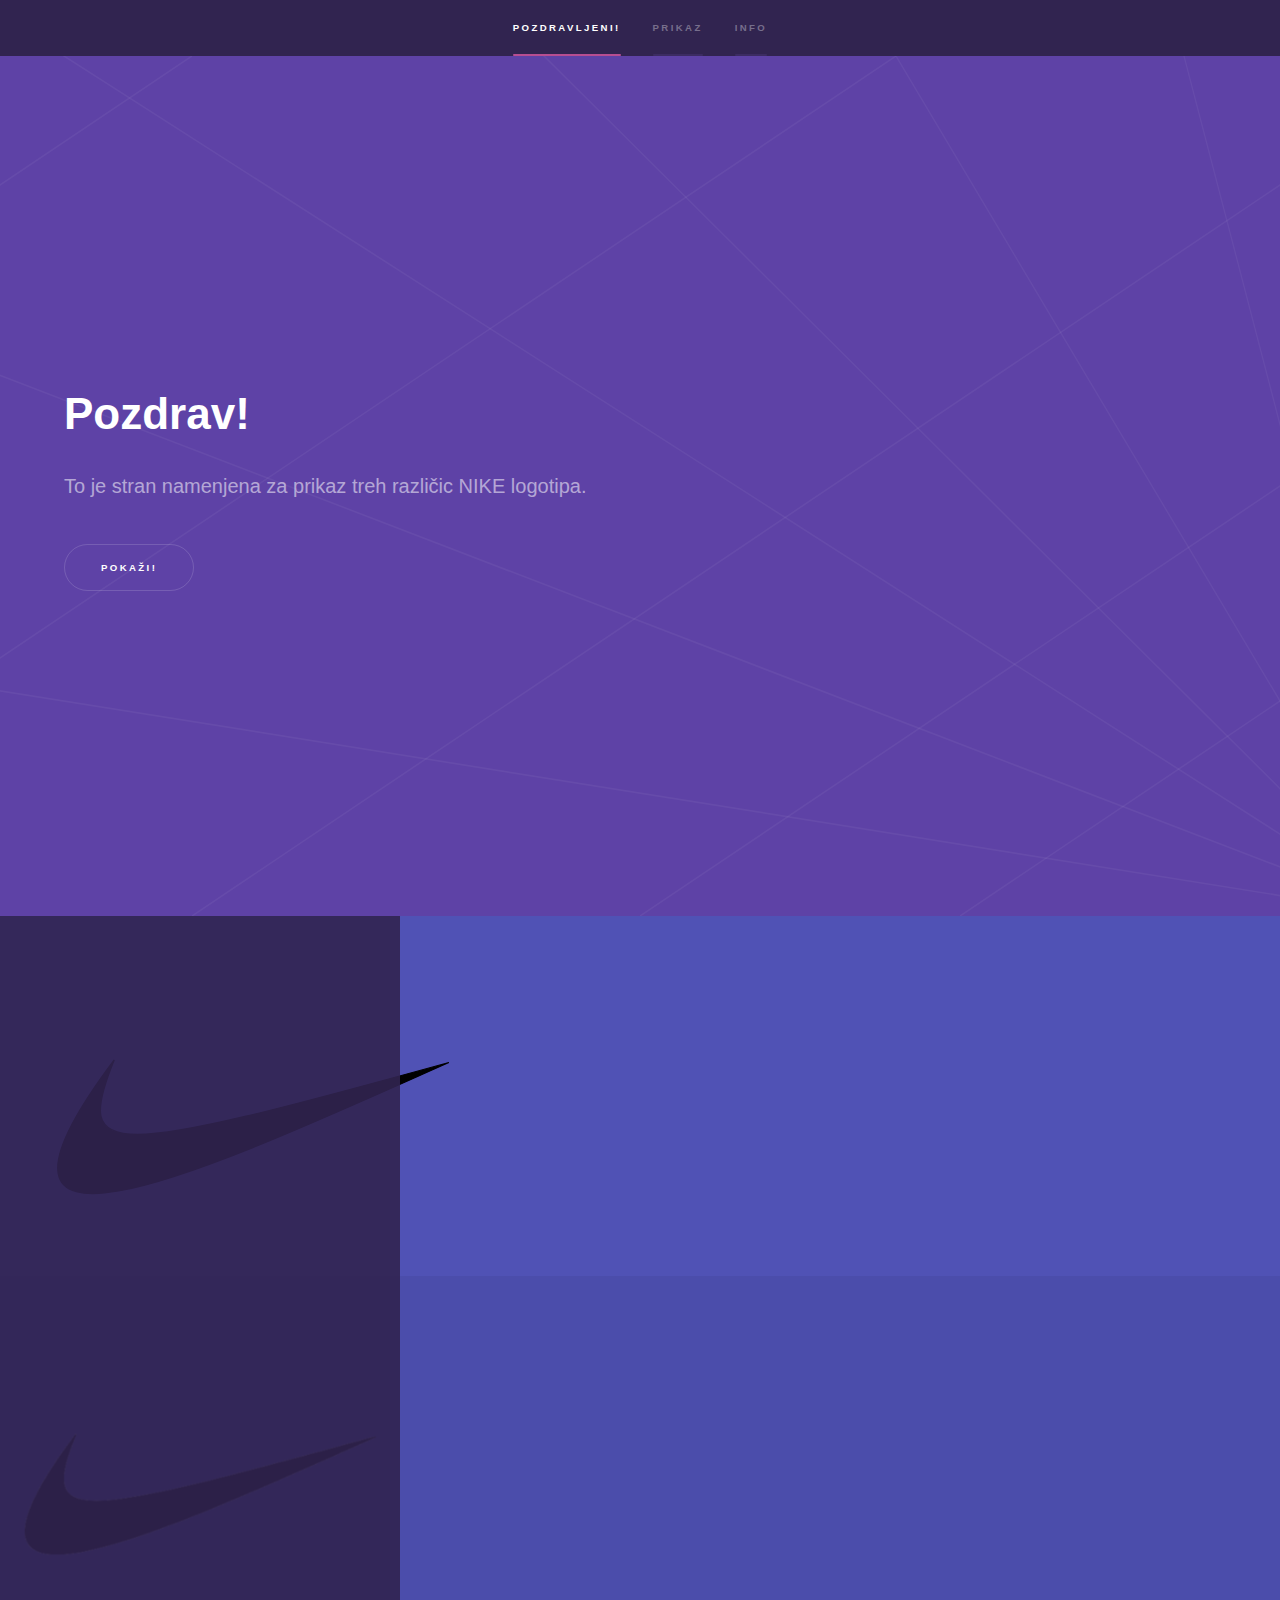
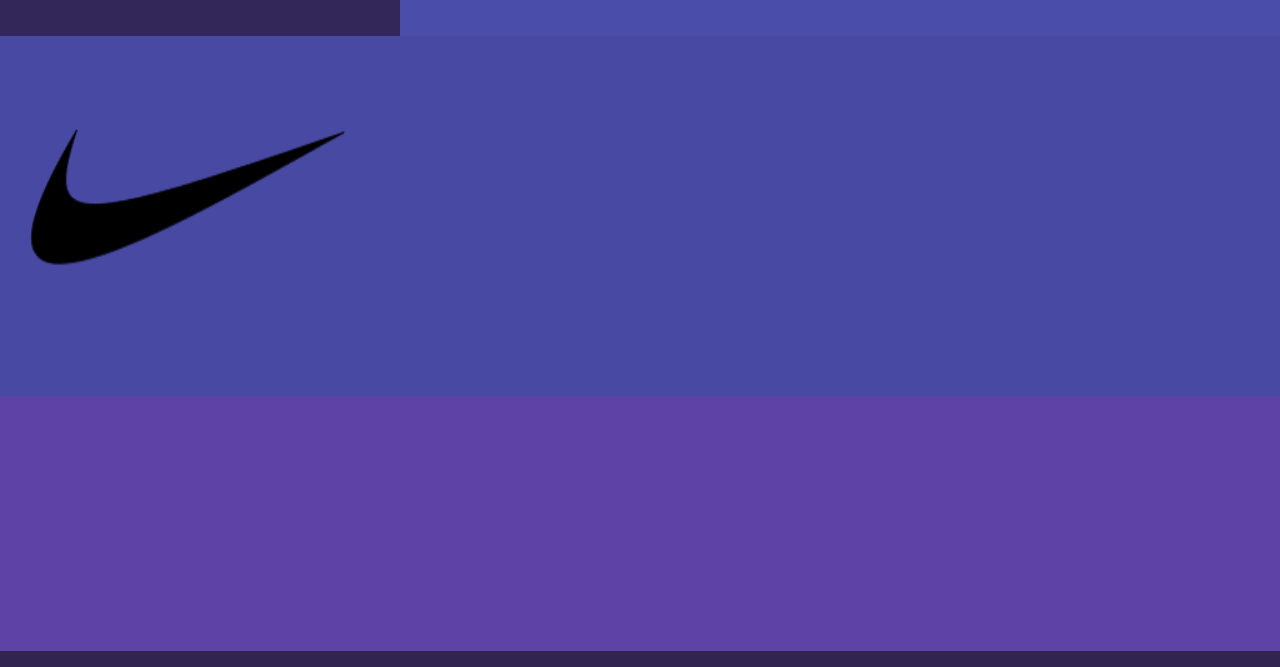
==== commit f01b004e: "Update index.html" ====
--- a/index.html
+++ b/index.html
@@ -92,7 +92,7 @@
 											<h3>Mentor: Boštjan Vouk</h3>
 										</li>
 										<li>
-											<h3><a href="https://www.scng.si/">ŠCNG ERŠ Nova Gorica</a></h3>
+											<h3><a href="https://ers.scng.si/">ŠCNG ERŠ Nova Gorica</a></h3>
 										</li>
 
 									</ul>
@@ -102,13 +102,6 @@
 					</section>
 
 			</div>
-
-			<footer id="footer" class="wrapper style1-alt">
-				<div class="inner">
-					<ul class="menu">
-					</ul>
-				</div>
-			</footer>
 
 			<script src="viri/js/jquery.min.js"></script>
 			<script src="viri/js/jquery.scrollex.min.js"></script>
